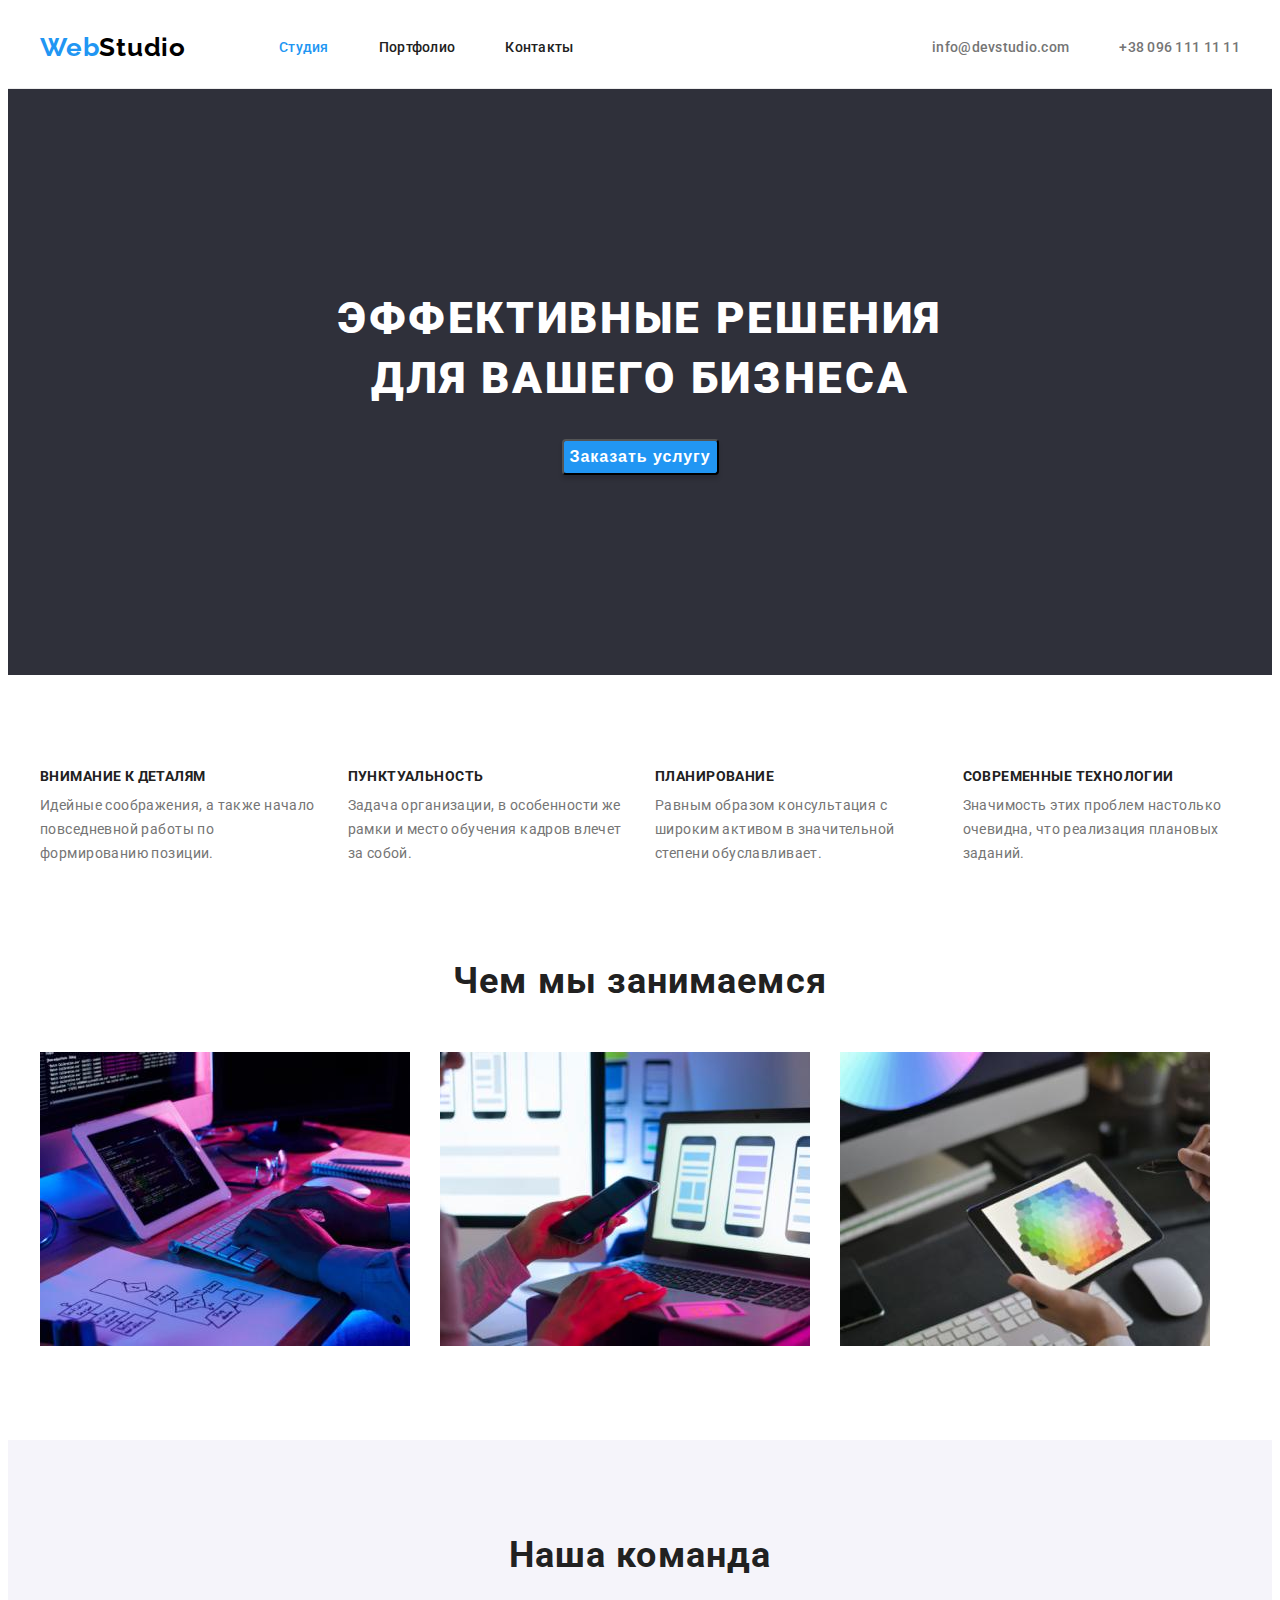
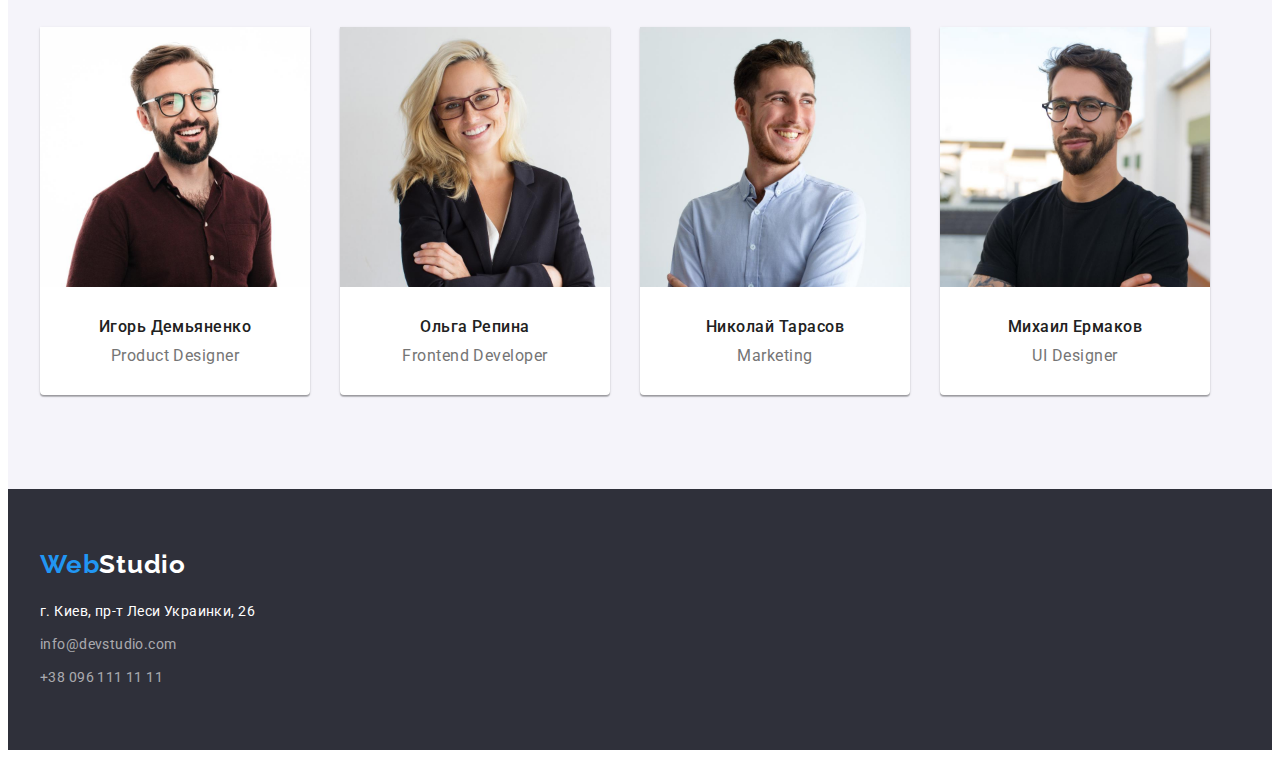
==== index.html @ 293fd4a6 "copy previous hw" ====
<!DOCTYPE html>
<html lang="ru">
  <head>
    <meta charset="UTF-8" />
    <meta http-equiv="X-UA-Compatible" content="IE=edge" />
    <meta name="viewport" content="width=device-width, initial-scale=1.0" />
    <title>Web Studio</title>
    <link rel="preconnect" href="https://fonts.googleapis.com" />
    <link rel="preconnect" href="https://fonts.gstatic.com" crossorigin />
    <link rel="preconnect" href="https://fonts.googleapis.com" />
    <link rel="preconnect" href="https://fonts.gstatic.com" crossorigin />
    <link
      href="https://fonts.googleapis.com/css2?family=Raleway:wght@700&family=Roboto:wght@400;500;700;900&display=swap"
      rel="stylesheet"
    />
    <link
      rel="stylesheet"
      href="https://cdnjs.cloudflare.com/ajax/libs/modern-normalize/1.1.0/modern-normalize.min.css"
      integrity="sha512-wpPYUAdjBVSE4KJnH1VR1HeZfpl1ub8YT/NKx4PuQ5NmX2tKuGu6U/JRp5y+Y8XG2tV+wKQpNHVUX03MfMFn9Q=="
      crossorigin="anonymous"
      referrerpolicy="no-referrer"
    />

    <link rel="stylesheet" href="./css/styles.css" />
  </head>
  <body>
    <!-- header -->
    <header>
      <div class="container header">
        <nav class="main-nav">
          <a class="logo" href="./index.html"><span class="logo-accent">Web</span>Studio</a>
          <ul class="site-nav list">
            <li><a class="link is-active-page" href="./index.html">Студия</a></li>
            <li><a class="link" href="./portfolio.html">Портфолио</a></li>
            <li><a class="link" href="">Контакты</a></li>
          </ul>
        </nav>
        <ul class="contacts list">
          <li><a class="link" href="mailto:info@devstudio.com">info@devstudio.com</a></li>
          <li><a class="link" href="tel:+380961111111">+38 096 111 11 11</a></li>
        </ul>
      </div>
    </header>

    <main>
      <!-- order service section -->
      <section class="sectin-order">
        <div class="container">
          <h1>Эффективные решения для вашего бизнеса</h1>
          <button type="button">Заказать услугу</button>
        </div>
      </section>

      <!-- our benefits section -->
      <section class="benefits-section section">
        <div class="container">
          <h2 class="visually-hidden">Наши преимущества</h2>
          <ul class="benefits-list list">
            <li>
              <h3>Внимание к деталям</h3>
              <p>
                Идейные соображения, а также начало повседневной работы по формированию позиции.
              </p>
            </li>
            <li>
              <h3>Пунктуальность</h3>
              <p>
                Задача организации, в особенности же рамки и место обучения кадров влечет за собой.
              </p>
            </li>
            <li>
              <h3>Планирование</h3>
              <p>
                Равным образом консультация с широким активом в значительной степени обуславливает.
              </p>
            </li>
            <li>
              <h3>Современные технологии</h3>
              <p>Значимость этих проблем настолько очевидна, что реализация плановых заданий.</p>
            </li>
          </ul>
        </div>
      </section>

      <!-- our work section -->
      <section class="work-section section">
        <div class="container">
          <h2 class="section-heading">Чем мы занимаемся</h2>
          <ul class="work-list list">
            <li><img width="370" height="294" src="./images/work1.jpg" alt="we are working" /></li>
            <li><img width="370" height="294" src="./images/work2.jpg" alt="we are working" /></li>
            <li><img width="370" height="294" src="./images/work3.jpg" alt="we are working" /></li>
          </ul>
        </div>
      </section>

      <!--our team section  -->
      <section class="team-section section">
        <div class="container">
          <h2 class="section-heading">Наша команда</h2>
          <ul class="team-list list">
            <li class="card">
              <img
                width="270"
                height="260"
                src="./images/team-member1.jpg"
                alt="фото Игорь Демьяненко"
              />
              <div class="card-description">
                <h3>Игорь Демьяненко</h3>
                <p>Product Designer</p>
              </div>
            </li>
            <li class="card">
              <img
                width="270"
                height="260"
                src="./images/team-member2.jpg"
                alt="фото Ольга Репина"
              />
              <div class="card-description">
                <h3>Ольга Репина</h3>
                <p>Frontend Developer</p>
              </div>
            </li>
            <li class="card">
              <img
                width="270"
                height="260"
                src="./images/team-member3.jpg"
                alt="фото Николай Тарасов"
              />
              <div class="card-description">
                <h3>Николай Тарасов</h3>
                <p>Marketing</p>
              </div>
            </li>
            <li class="card">
              <img
                width="270"
                height="260"
                src="./images/team-member4.jpg"
                alt="фото Михаил Ермаков"
              />
              <div class="card-description">
                <h3>Михаил Ермаков</h3>
                <p>UI Designer</p>
              </div>
            </li>
          </ul>
        </div>
      </section>
    </main>

    <!-- footer -->
    <footer class="footer">
      <div class="container">
        <a class="logo" href="./index.html"><span class="logo-accent">Web</span>Studio</a>
        <address class="address">
          <p>г. Киев, пр-т Леси Украинки, 26</p>
          <a class="link" href="mailto:info@devstudio.com">info@devstudio.com</a>
          <a class="link" href="tel:+380961111111">+38 096 111 11 11</a>
        </address>
      </div>
    </footer>
  </body>
</html>
---- css/styles.css ----
:root {
  --text-main: #757575;
  --text-accent: #2196f3;
  --text-heading: #212121;
  --text-white: #ffffff;

  --bg-main: #ffffff;
  --bg-section: #2f303a;
  --bg-accent: #f5f4fa;

  --card-set-gap: 30px;
}

h1,
h2,
h3,
h4,
h5,
h6,
p,
ul {
  margin: 0;
  padding: 0;
}

img {
  display: block;
  max-width: 100%;
  height: auto;
}

body {
  background-color: var(--bg-main);
  color: var(--text-main);
  font-family: Roboto;
}

.container {
  width: 1200px;
  padding-left: 15px;
  padding-right: 15px;
  margin-left: auto;
  margin-right: auto;
}

.list {
  list-style: none;
}

.link {
  text-decoration: none;
  color: inherit;
}

/* header */
header {
  border-bottom: 1px solid #ececec;
}

.header {
  display: flex;
  align-items: center;
  justify-content: space-between;
}

.main-nav {
  display: flex;
  align-items: center;
}

.logo {
  font-family: 'Raleway', sans-serif;
  font-weight: 700;
  font-size: 26px;
  line-height: 1.2;
  letter-spacing: 0.03em;
  color: #000000;
  text-decoration: none;
}

.main-nav .logo {
  margin-right: 93px;
}

.logo-accent {
  color: var(--text-accent);
}

.contacts,
.site-nav {
  display: flex;
  justify-content: center;

  font-weight: 500;
  font-size: 14px;
  line-height: 1.14;
  letter-spacing: 0.02em;
}

.site-nav a {
  padding-top: 32px;
  padding-bottom: 32px;
  display: block;
}

.contacts > li:not(:last-child) {
  margin-right: 50px;
}

.site-nav {
  color: var(--text-heading);
  margin: 0;
  padding: 0;
}

.site-nav > li:not(:last-child) {
  margin-right: 50px;
}

.link:hover,
.link:focus {
  color: var(--text-accent);
}

.site-nav .is-active-page {
  color: var(--text-accent);
}
/* main */

.section {
  padding-top: 94px;
  padding-bottom: 94px;
}

/* sectin-order */

.sectin-order {
  background: var(--bg-section);
  text-align: center;
  padding-top: 200px;
  padding-bottom: 200px;
}

.sectin-order h1 {
  margin-bottom: 30px;
  max-width: 700px;
  display: block;
  text-align: center;
  margin-left: auto;
  margin-right: auto;
  font-weight: 900;
  font-size: 44px;
  line-height: 1.36;
  letter-spacing: 0.06em;
  color: var(--text-white);
  text-transform: uppercase;
}

.sectin-order button {
  font-weight: 700;
  font-size: 16px;
  line-height: 1.87;
  letter-spacing: 0.06em;
  color: var(--text-white);
  background: var(--text-accent);
  box-shadow: 0px 4px 4px rgba(0, 0, 0, 0.15);
  border-radius: 4px;
  cursor: pointer;
}

.sectin-order button:hover,
.sectin-order button:focus {
  background: #188ce8;
}

/* benefits-section */
.benefits-section.section {
  padding-bottom: 0;
}

.benefits-section h3 {
  font-weight: 700;
  font-size: 14px;
  line-height: 1.14;
  letter-spacing: 0.03em;
  text-transform: uppercase;
  color: var(--text-heading);
  margin-bottom: 10px;
}

.benefits-section p {
  font-size: 14px;
  line-height: 1.71;
  letter-spacing: 0.03em;
}

.benefits-list {
  display: flex;
  justify-content: space-between;
}

.benefits-list > li {
  width: calc((100% - var(--card-set-gap) * 3) / 4);
}

.benefits-list > li:not(:last-child) {
  margin-right: var(--card-set-gap);
}

/* work-section */
.section-heading {
  margin-bottom: 50px;

  font-weight: 700;
  font-size: 36px;
  line-height: 1.17;
  text-align: center;
  letter-spacing: 0.03em;
  color: var(--text-heading);
}

.work-list {
  display: flex;
}

.work-list > li:not(:last-child) {
  margin-right: var(--card-set-gap);
}

/* team-section */
.team-section {
  background: var(--bg-accent);
}

.card {
  width: 270px;
  background: var(--bg-main);
  text-align: center;
  font-size: 16px;
  line-height: 1.19;
  text-align: center;
  letter-spacing: 0.03em;

  box-shadow: 0px 1px 3px rgba(0, 0, 0, 0.12), 0px 1px 1px rgba(0, 0, 0, 0.14),
    0px 2px 1px rgba(0, 0, 0, 0.2);
  border-radius: 0px 0px 4px 4px;
}

.team-section .card-description {
  padding: var(--card-set-gap);
}

.team-section h3 {
  color: var(--text-heading);
  font-weight: 500;
  font-size: inherit;

  margin: 0 0 10px 0;
}

.team-list {
  display: flex;
}

.team-list > .card:not(:last-child) {
  margin-right: var(--card-set-gap);
}

/* footer */
.footer {
  padding-top: 60px;
  padding-bottom: 60px;
  background: var(--bg-section);
}

.footer .logo {
  color: var(--text-white);
  display: inline-block;
  margin-bottom: 20px;
}

.address {
  font-size: 14px;
  line-height: 1.71;
  letter-spacing: 0.03em;
  font-style: normal;
  color: rgba(255, 255, 255, 0.6);
}

.address > a {
  display: block;
  margin-top: 9px;
}

.address p {
  color: var(--text-white);
}

/*  portfolio*/
.portfolio {
  font-family: Roboto;
  background: var(--bg-main);
}

.portfolio-selection {
  display: flex;
  justify-content: center;
  margin-bottom: 50px;
}

.portfolio-selection > li:not(:last-child) {
  margin-right: 9px;
}

.portfolio-selection .btn {
  padding: 6px 22px;
  font-weight: 500;
  font-size: 16px;
  line-height: 1.62;
  text-align: center;
  letter-spacing: 0.03em;
  color: var(--text-heading);
  background: var(--bg-accent);
  border-radius: 4px;
  border: none;
}

.portfolio-selection .btn:hover,
.portfolio-selection .btn:focus {
  color: var(--text-white);
  background: var(--text-accent);

  box-shadow: 0px 3px 1px rgba(0, 0, 0, 0.1), 0px 1px 2px rgba(0, 0, 0, 0.08),
    0px 2px 2px rgba(0, 0, 0, 0.12);
  cursor: pointer;
}

/* portfolio card set */
.portfolio-projects {
  display: flex;
  flex-wrap: wrap;
  margin-top: calc(-1 * var(--card-set-gap));
  margin-left: calc(-1 * var(--card-set-gap));
}

.portfolio-projects > .item {
  flex-basis: calc((100%- 2 * var(--card-set-gap)) / 3);
  margin-left: var(--card-set-gap);
  margin-top: var(--card-set-gap);
}

.portfolio-projects .card-description {
  padding: 20px 24px;
  border: 1px solid #eeeeee;
  border-top: none;
}

.portfolio-projects a {
  text-decoration: none;
  color: inherit;
}

.portfolio-projects h2 {
  margin: 0 0 4px 0;

  font-weight: 700;
  font-size: 18px;
  line-height: 2;
  letter-spacing: 0.06em;
  color: var(--text-heading);
}

.portfolio-projects p {
  font-size: 16px;
  line-height: 1.87;
  letter-spacing: 0.03em;
  color: var(--text-main);
  margin: 0;
}

/* Visually hidden */
.visually-hidden {
  position: absolute;
  width: 1px;
  height: 1px;
  margin: -1px;
  border: 0;
  padding: 0;
  white-space: nowrap;
  clip-path: inset(100%);
  clip: rect(0 0 0 0);
  overflow: hidden;
}
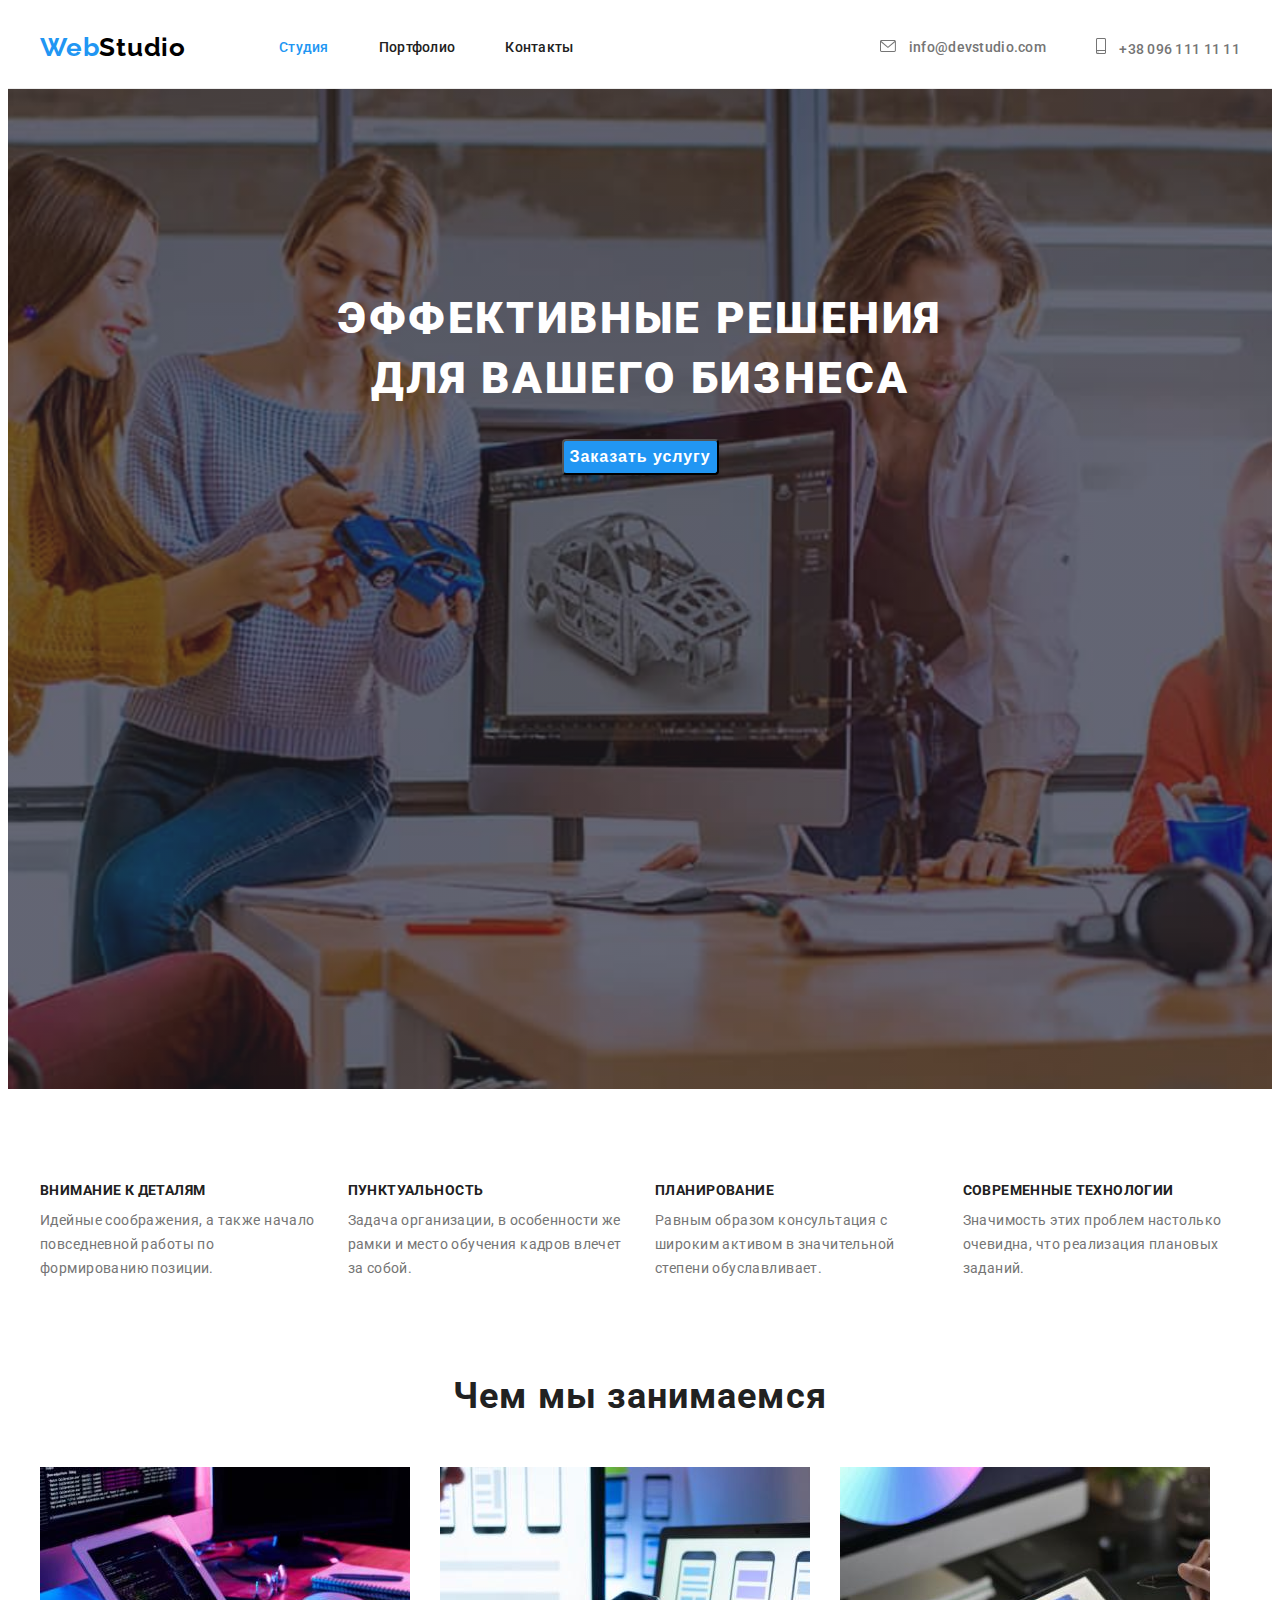
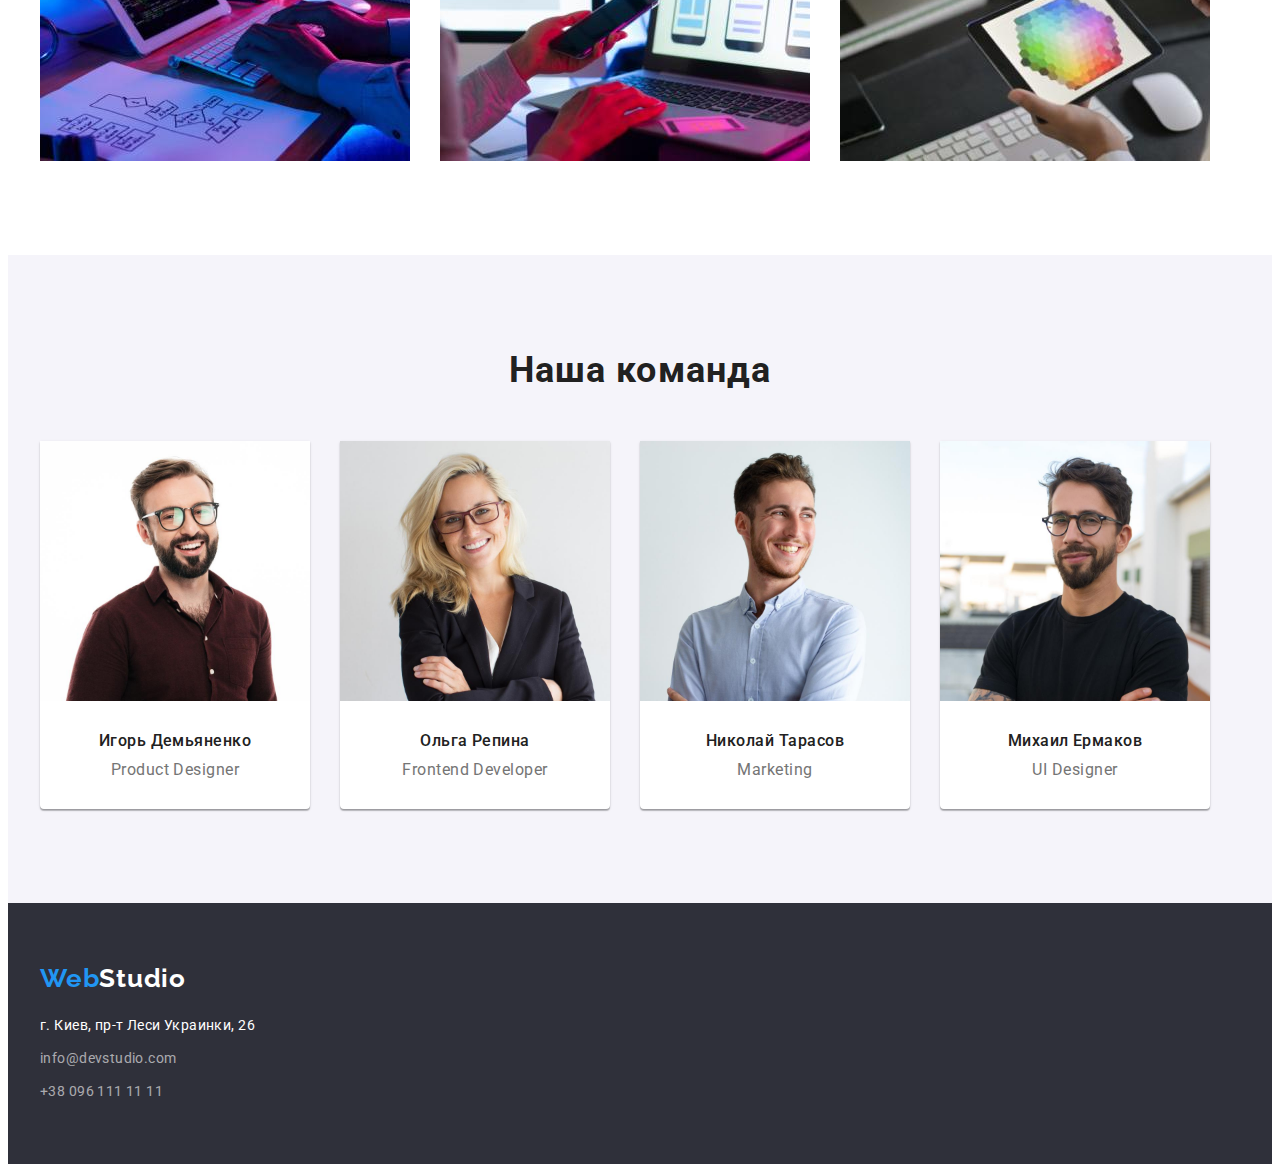
==== commit 271243ed: "update sprite, contacts icons" ====
--- a/index.html
+++ b/index.html
@@ -36,8 +36,22 @@
           </ul>
         </nav>
         <ul class="contacts list">
-          <li><a class="link" href="mailto:info@devstudio.com">info@devstudio.com</a></li>
-          <li><a class="link" href="tel:+380961111111">+38 096 111 11 11</a></li>
+          <li>
+            <a class="link" href="mailto:info@devstudio.com">
+              <svg class="icon" width="16" height="12">
+                <use href="./images/sprite.svg#pics-envelope"></use>
+              </svg>
+              info@devstudio.com</a
+            >
+          </li>
+          <li>
+            <a class="link" href="tel:+380961111111">
+              <svg class="icon" width="10" height="16">
+                <use href="./images/sprite.svg#pics-smartphone"></use>
+              </svg>
+              +38 096 111 11 11</a
+            >
+          </li>
         </ul>
       </div>
     </header>
--- a/css/styles.css
+++ b/css/styles.css
@@ -90,6 +90,7 @@
 .site-nav {
   display: flex;
   justify-content: center;
+  align-items: center;
 
   font-weight: 500;
   font-size: 14px;
@@ -107,6 +108,11 @@
   margin-right: 50px;
 }
 
+.contacts .icon {
+  fill: currentColor;
+  margin-right: 10px;
+}
+
 .site-nav {
   color: var(--text-heading);
   margin: 0;
@@ -135,7 +141,17 @@
 /* sectin-order */
 
 .sectin-order {
-  background: var(--bg-section);
+  max-width: 1600px;
+  height: 600px;
+  margin-left: auto;
+  margin-right: auto;
+
+  background-image: linear-gradient(to right, rgba(47, 48, 58, 0.4), rgba(47, 48, 58, 0.4)),
+    url(../images/banner.jpg);
+  background-repeat: no-repeat;
+  background-position: center;
+  background-size: cover;
+
   text-align: center;
   padding-top: 200px;
   padding-bottom: 200px;
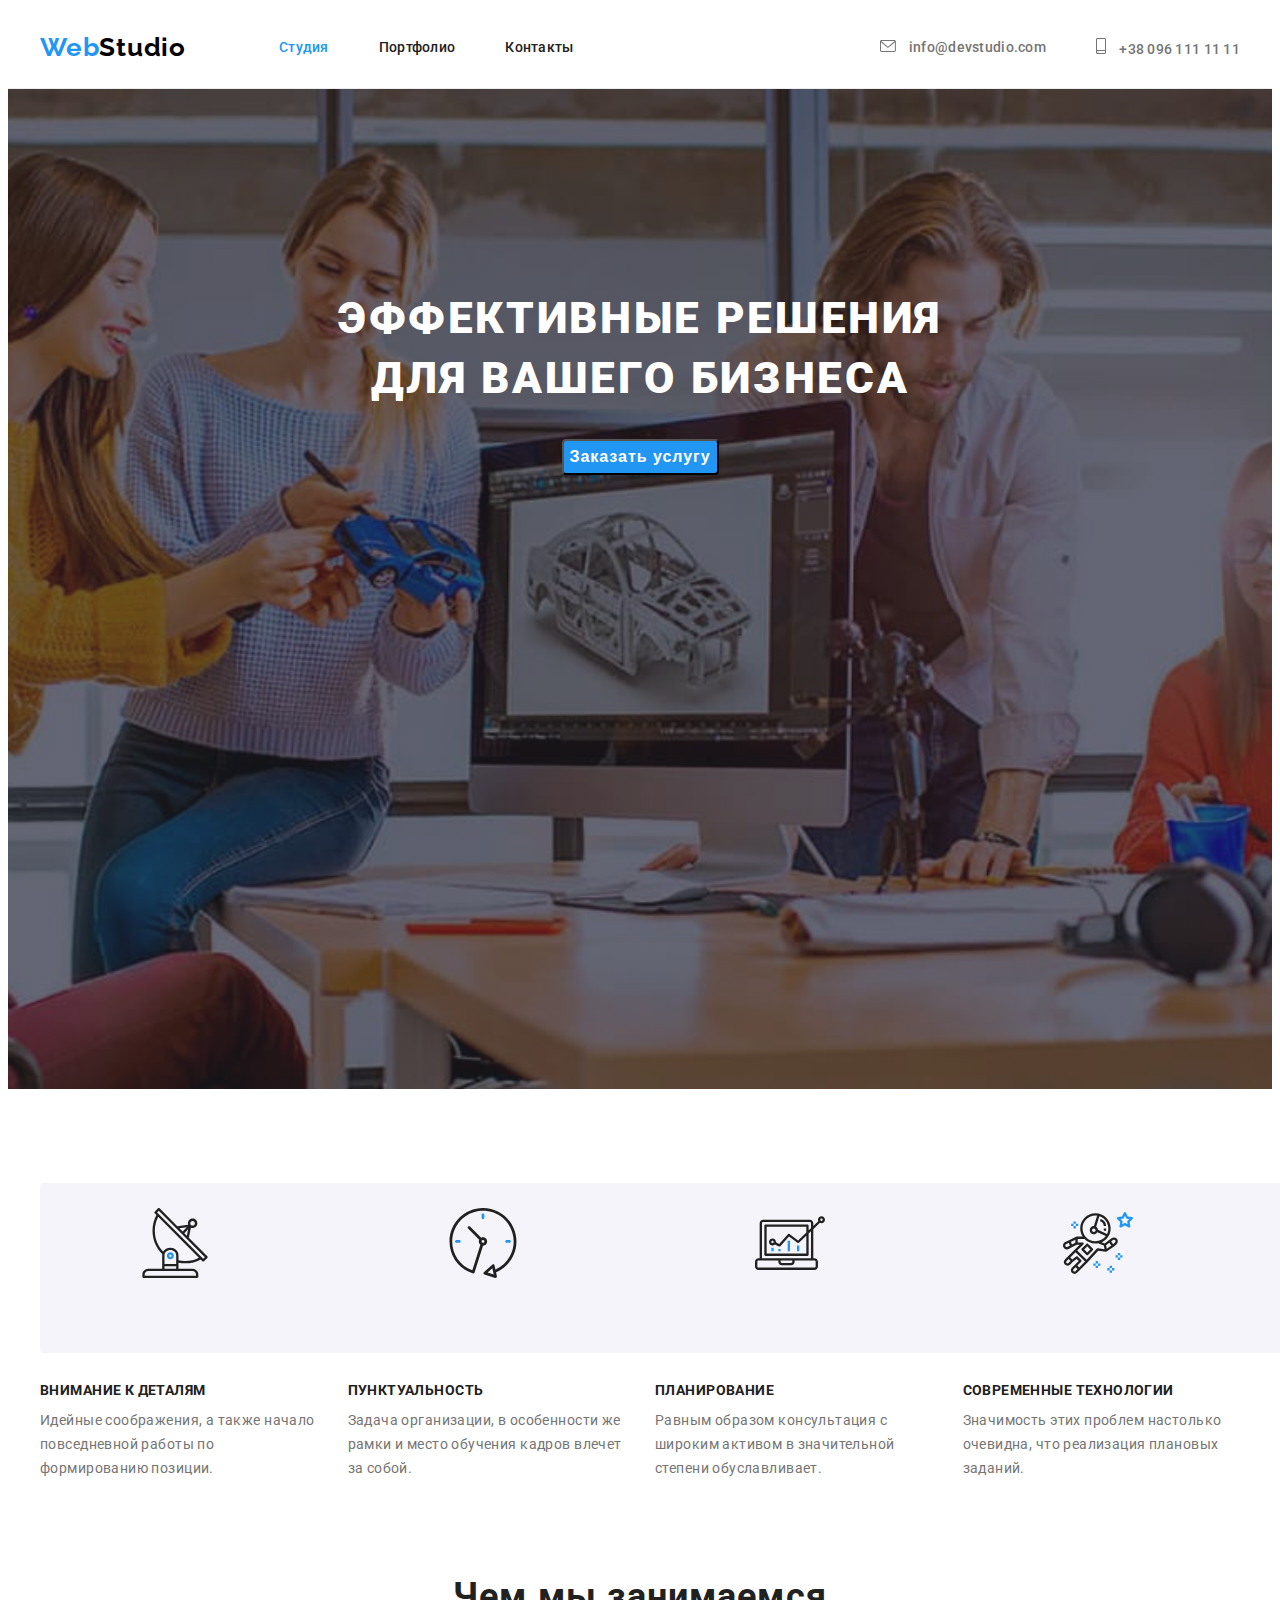
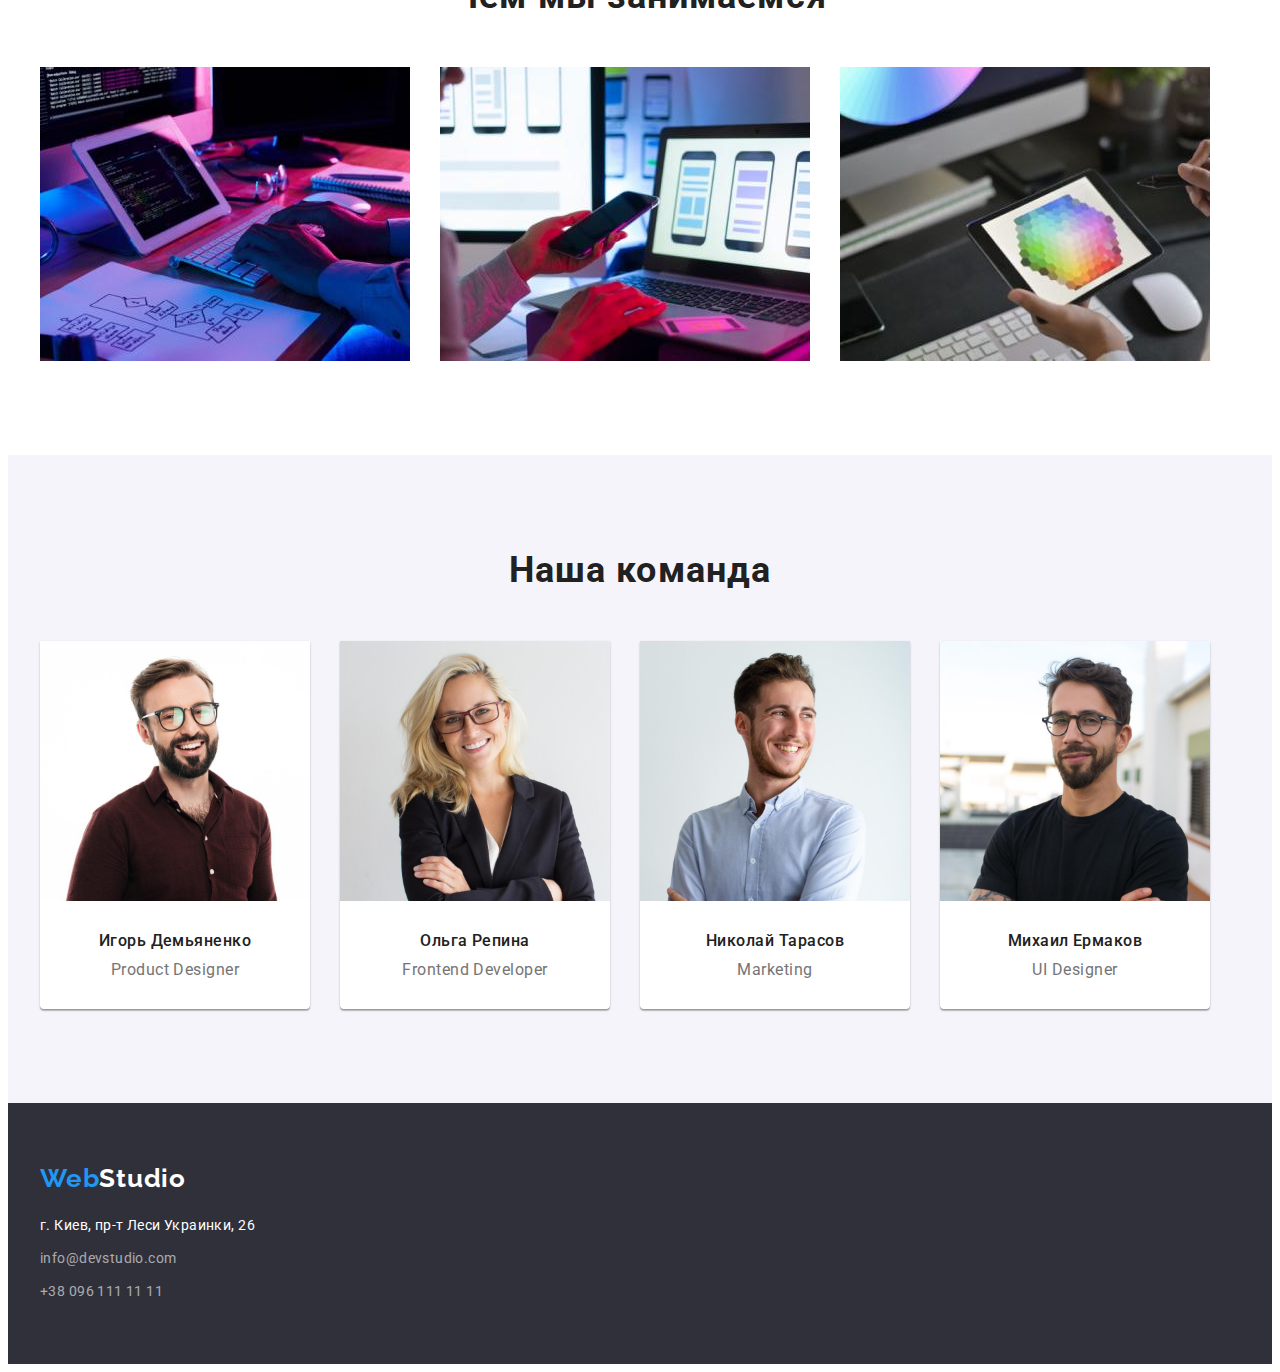
==== commit 7cd7aa2a: "benefits section icons added" ====
--- a/index.html
+++ b/index.html
@@ -71,24 +71,44 @@
           <h2 class="visually-hidden">Наши преимущества</h2>
           <ul class="benefits-list list">
             <li>
+              <div class="thumb">
+                <svg width="70" height="70">
+                  <use href="./images/sprite.svg#icon-antenna"></use>
+                </svg>
+              </div>
               <h3>Внимание к деталям</h3>
               <p>
                 Идейные соображения, а также начало повседневной работы по формированию позиции.
               </p>
             </li>
             <li>
+              <div class="thumb">
+                <svg width="70" height="70">
+                  <use href="./images/sprite.svg#icon-clock"></use>
+                </svg>
+              </div>
               <h3>Пунктуальность</h3>
               <p>
                 Задача организации, в особенности же рамки и место обучения кадров влечет за собой.
               </p>
             </li>
             <li>
+              <div class="thumb">
+                <svg width="70" height="70">
+                  <use href="./images/sprite.svg#icon-diagram"></use>
+                </svg>
+              </div>
               <h3>Планирование</h3>
               <p>
                 Равным образом консультация с широким активом в значительной степени обуславливает.
               </p>
             </li>
             <li>
+              <div class="thumb">
+                <svg width="70" height="70">
+                  <use href="./images/sprite.svg#icon-astronaut"></use>
+                </svg>
+              </div>
               <h3>Современные технологии</h3>
               <p>Значимость этих проблем настолько очевидна, что реализация плановых заданий.</p>
             </li>
--- a/css/styles.css
+++ b/css/styles.css
@@ -187,6 +187,15 @@
 .sectin-order button:hover,
 .sectin-order button:focus {
   background: #188ce8;
+}
+
+.benefits-list .thumb {
+  background: var(--bg-accent);
+  border-radius: 4px;
+  width: 270px;
+  height: 120px;
+  padding: 25px 100px;
+  margin-bottom: 30px;
 }
 
 /* benefits-section */
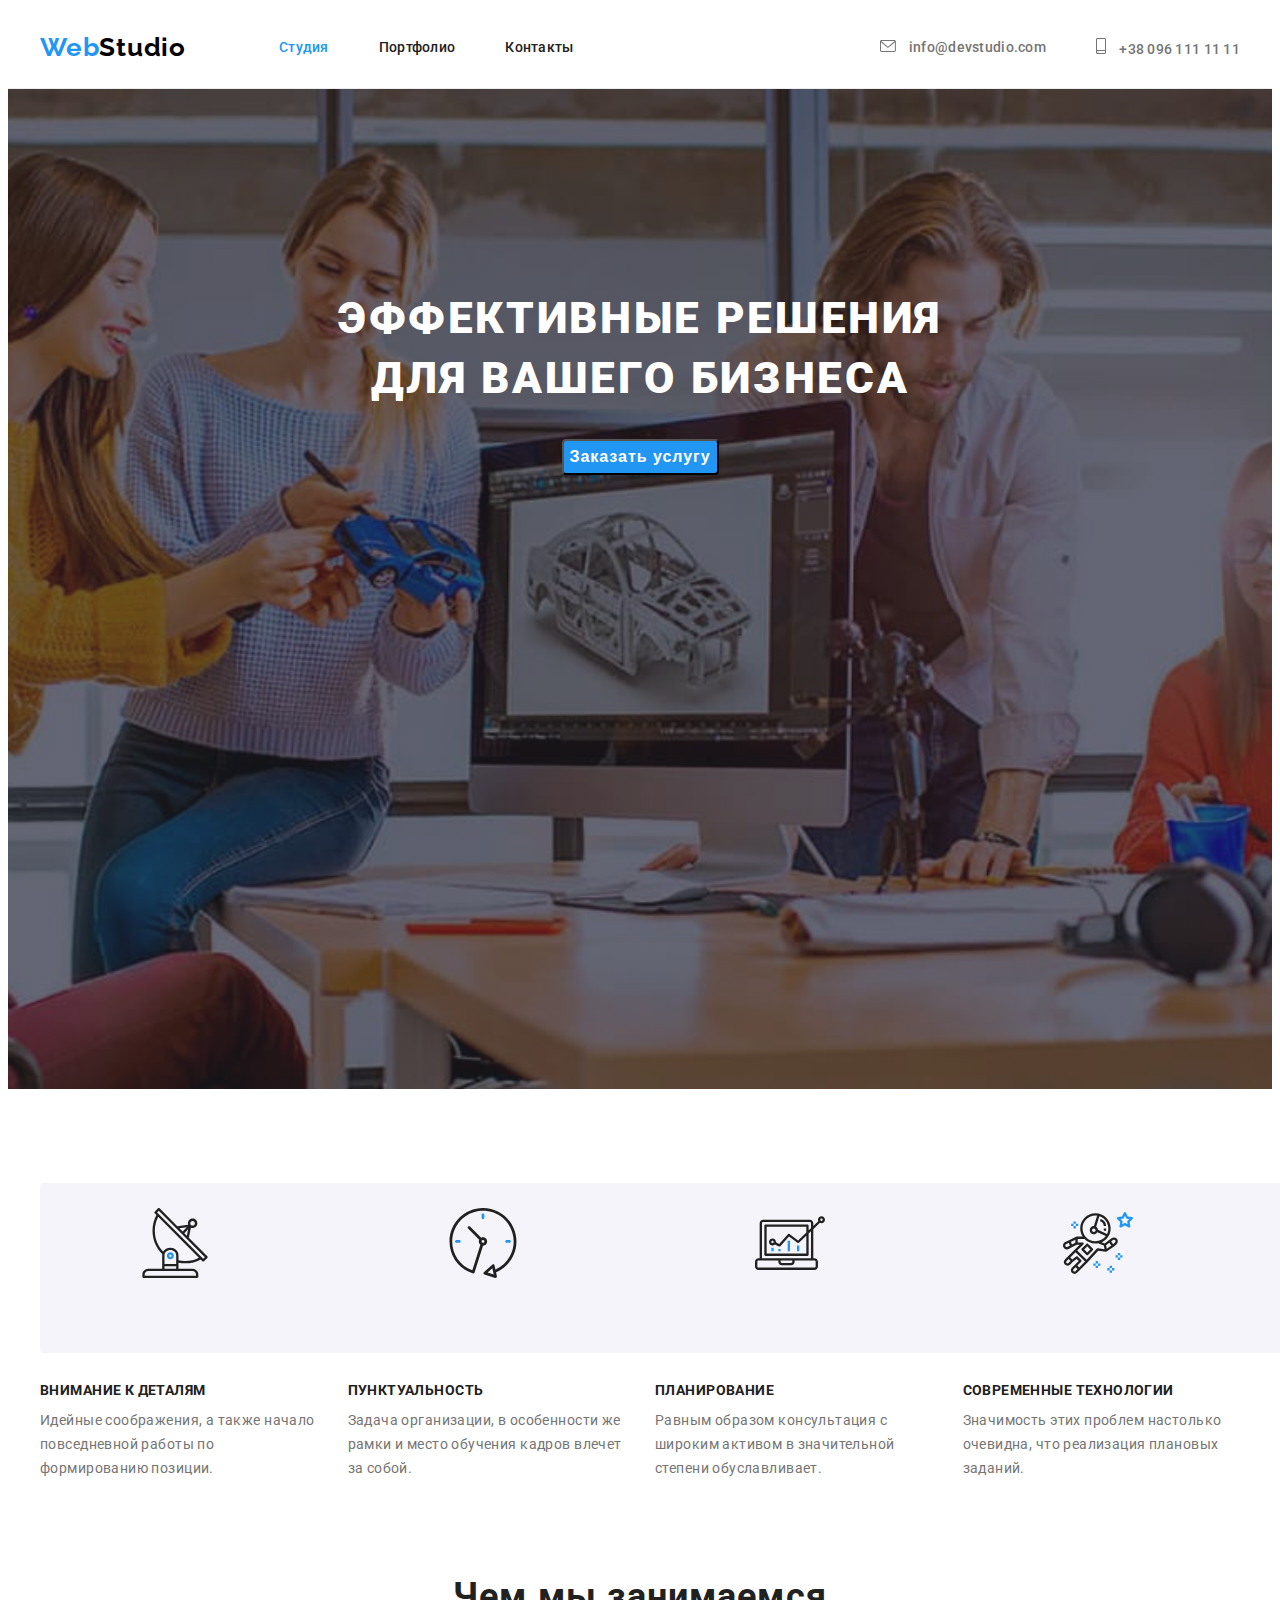
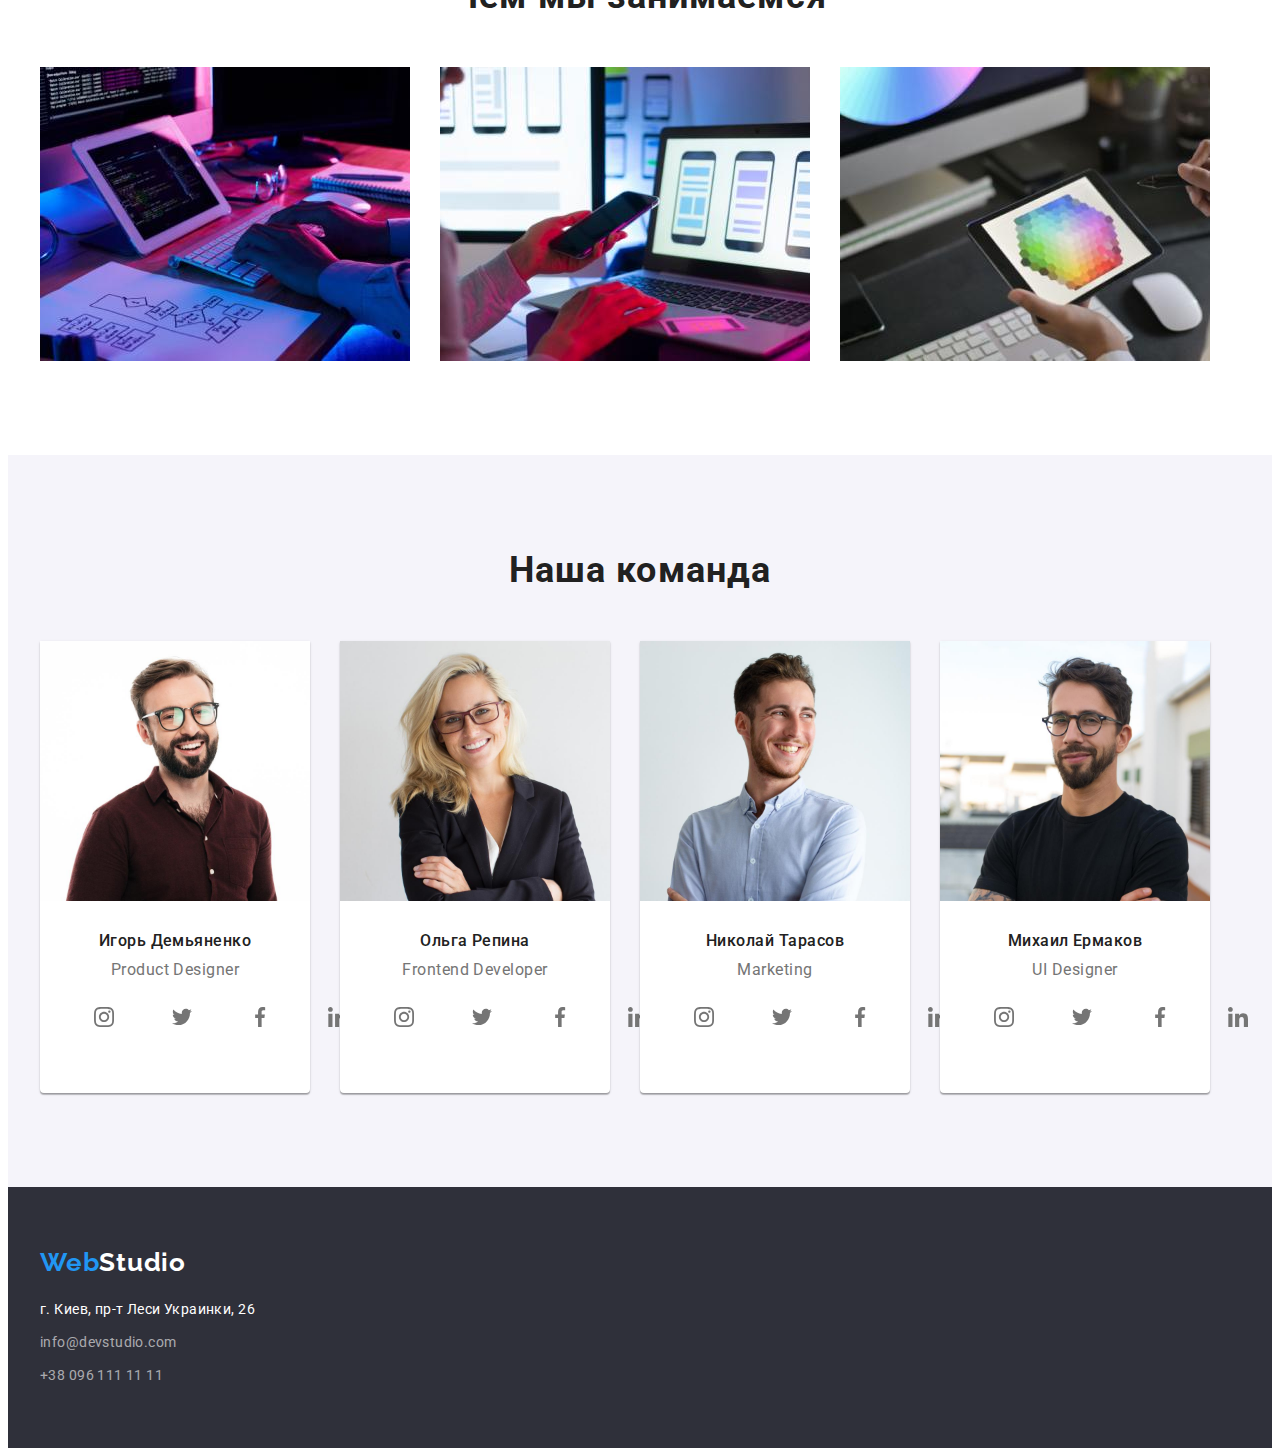
==== commit 540358b0: "team section > social icons added" ====
--- a/index.html
+++ b/index.html
@@ -143,6 +143,40 @@
               <div class="card-description">
                 <h3>Игорь Демьяненко</h3>
                 <p>Product Designer</p>
+
+                <ul class="social-icons list">
+                  <li>
+                    <a href="" aria-label="instagram">
+                      <svg class="icon" width="20" height="20">
+                        <use href="./images/sprite.svg#socials-instagram"></use>
+                      </svg>
+                    </a>
+                  </li>
+
+                  <li>
+                    <a href="" aria-label="twitter">
+                      <svg class="icon" width="20" height="20">
+                        <use href="./images/sprite.svg#socials-twitter"></use>
+                      </svg>
+                    </a>
+                  </li>
+
+                  <li>
+                    <a href="" aria-label="facebook">
+                      <svg class="icon" width="20" height="20">
+                        <use href="./images/sprite.svg#socials-facebook"></use>
+                      </svg>
+                    </a>
+                  </li>
+
+                  <li>
+                    <a href="" aria-label="linkedin">
+                      <svg class="icon" width="20" height="20">
+                        <use href="./images/sprite.svg#socials-linkedin"></use>
+                      </svg>
+                    </a>
+                  </li>
+                </ul>
               </div>
             </li>
             <li class="card">
@@ -155,6 +189,40 @@
               <div class="card-description">
                 <h3>Ольга Репина</h3>
                 <p>Frontend Developer</p>
+
+                <ul class="social-icons list">
+                  <li>
+                    <a href="" aria-label="instagram">
+                      <svg class="icon" width="20" height="20">
+                        <use href="./images/sprite.svg#socials-instagram"></use>
+                      </svg>
+                    </a>
+                  </li>
+
+                  <li>
+                    <a href="" aria-label="twitter">
+                      <svg class="icon" width="20" height="20">
+                        <use href="./images/sprite.svg#socials-twitter"></use>
+                      </svg>
+                    </a>
+                  </li>
+
+                  <li>
+                    <a href="" aria-label="facebook">
+                      <svg class="icon" width="20" height="20">
+                        <use href="./images/sprite.svg#socials-facebook"></use>
+                      </svg>
+                    </a>
+                  </li>
+
+                  <li>
+                    <a href="" aria-label="linkedin">
+                      <svg class="icon" width="20" height="20">
+                        <use href="./images/sprite.svg#socials-linkedin"></use>
+                      </svg>
+                    </a>
+                  </li>
+                </ul>
               </div>
             </li>
             <li class="card">
@@ -167,6 +235,40 @@
               <div class="card-description">
                 <h3>Николай Тарасов</h3>
                 <p>Marketing</p>
+
+                <ul class="social-icons list">
+                  <li>
+                    <a href="" aria-label="instagram">
+                      <svg class="icon" width="20" height="20">
+                        <use href="./images/sprite.svg#socials-instagram"></use>
+                      </svg>
+                    </a>
+                  </li>
+
+                  <li>
+                    <a href="" aria-label="twitter">
+                      <svg class="icon" width="20" height="20">
+                        <use href="./images/sprite.svg#socials-twitter"></use>
+                      </svg>
+                    </a>
+                  </li>
+
+                  <li>
+                    <a href="" aria-label="facebook">
+                      <svg class="icon" width="20" height="20">
+                        <use href="./images/sprite.svg#socials-facebook"></use>
+                      </svg>
+                    </a>
+                  </li>
+
+                  <li>
+                    <a href="" aria-label="linkedin">
+                      <svg class="icon" width="20" height="20">
+                        <use href="./images/sprite.svg#socials-linkedin"></use>
+                      </svg>
+                    </a>
+                  </li>
+                </ul>
               </div>
             </li>
             <li class="card">
@@ -179,6 +281,40 @@
               <div class="card-description">
                 <h3>Михаил Ермаков</h3>
                 <p>UI Designer</p>
+
+                <ul class="social-icons list">
+                  <li>
+                    <a href="" aria-label="instagram">
+                      <svg class="icon" width="20" height="20">
+                        <use href="./images/sprite.svg#socials-instagram"></use>
+                      </svg>
+                    </a>
+                  </li>
+
+                  <li>
+                    <a href="" aria-label="twitter">
+                      <svg class="icon" width="20" height="20">
+                        <use href="./images/sprite.svg#socials-twitter"></use>
+                      </svg>
+                    </a>
+                  </li>
+
+                  <li>
+                    <a href="" aria-label="facebook">
+                      <svg class="icon" width="20" height="20">
+                        <use href="./images/sprite.svg#socials-facebook"></use>
+                      </svg>
+                    </a>
+                  </li>
+
+                  <li>
+                    <a href="" aria-label="linkedin">
+                      <svg class="icon" width="20" height="20">
+                        <use href="./images/sprite.svg#socials-linkedin"></use>
+                      </svg>
+                    </a>
+                  </li>
+                </ul>
               </div>
             </li>
           </ul>
--- a/css/styles.css
+++ b/css/styles.css
@@ -283,12 +283,45 @@
   margin: 0 0 10px 0;
 }
 
+.team-section p {
+  margin-bottom: 16px;
+}
+
 .team-list {
   display: flex;
 }
 
 .team-list > .card:not(:last-child) {
   margin-right: var(--card-set-gap);
+}
+
+.social-icons {
+  display: flex;
+  justify-content: space-between;
+}
+
+.social-icons li:not(:last-child) {
+  margin-right: 10px;
+}
+
+.social-icons a {
+  display: block;
+  width: 44px;
+  height: 44px;
+  border-radius: 50%;
+
+  padding: 12px;
+  color: inherit;
+}
+
+.social-icons a:hover,
+.social-icons a:focus {
+  background-color: var(--text-accent);
+  color: var(--bg-accent);
+}
+
+.social-icons .icon {
+  fill: currentColor;
 }
 
 /* footer */
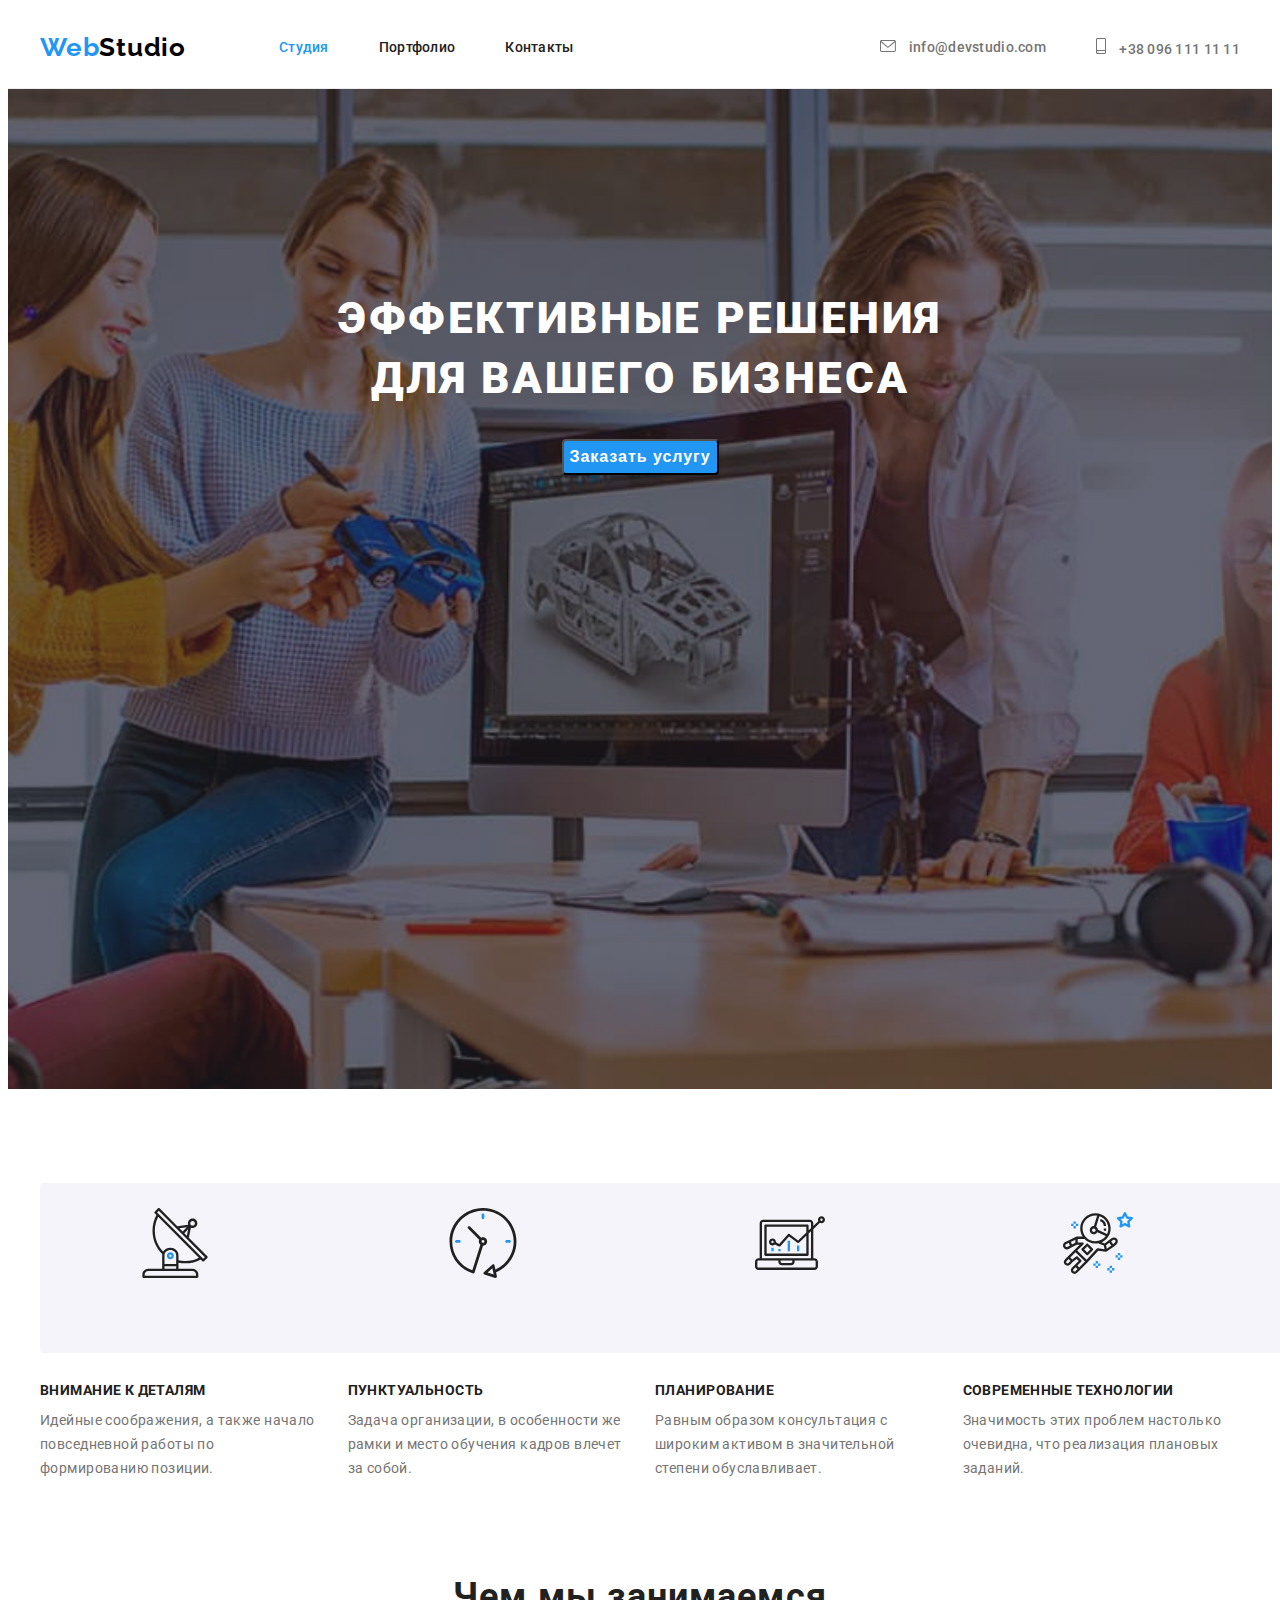
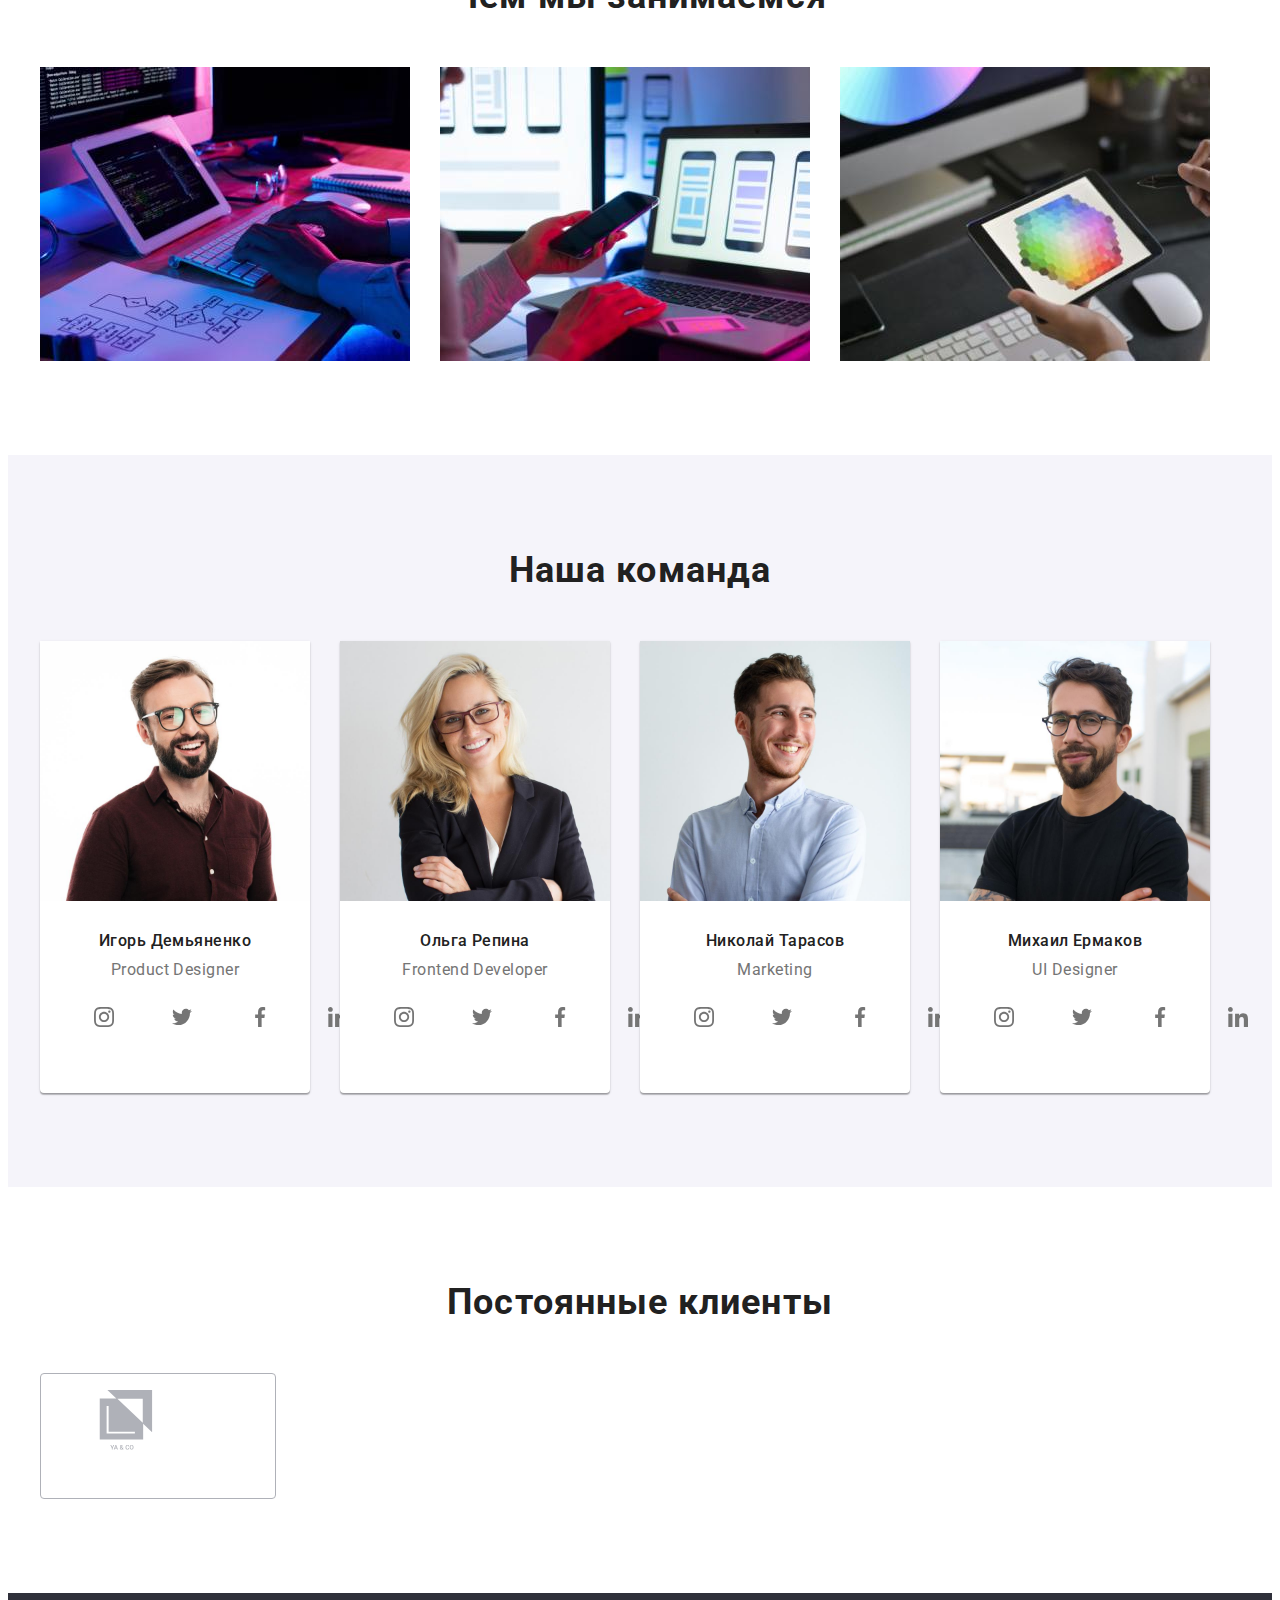
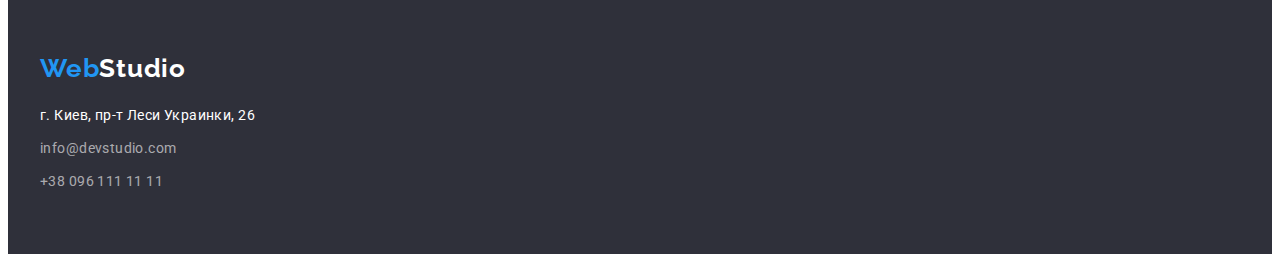
==== commit 6900990a: "section clients added" ====
--- a/index.html
+++ b/index.html
@@ -320,6 +320,22 @@
           </ul>
         </div>
       </section>
+
+      <!-- Clients Section -->
+      <section class="clients-section section">
+        <div class="container">
+          <h2 class="section-heading">Постоянные клиенты</h2>
+          <ul class="clients-list list">
+            <li class="client">
+              <a href="">
+                <svg class="icon" width="106" height="60">
+                  <use href="./images/sprite.svg#company-logo1"></use>
+                </svg>
+              </a>
+            </li>
+          </ul>
+        </div>
+      </section>
     </main>
 
     <!-- footer -->
--- a/css/styles.css
+++ b/css/styles.css
@@ -322,6 +322,18 @@
 
 .social-icons .icon {
   fill: currentColor;
+}
+
+/* Clients Section */
+
+.clients-section a {
+  display: block;
+  width: 170px;
+  height: 92px;
+  padding: 16px 32px;
+
+  border: 1px solid #afb1b8;
+  border-radius: 4px;
 }
 
 /* footer */
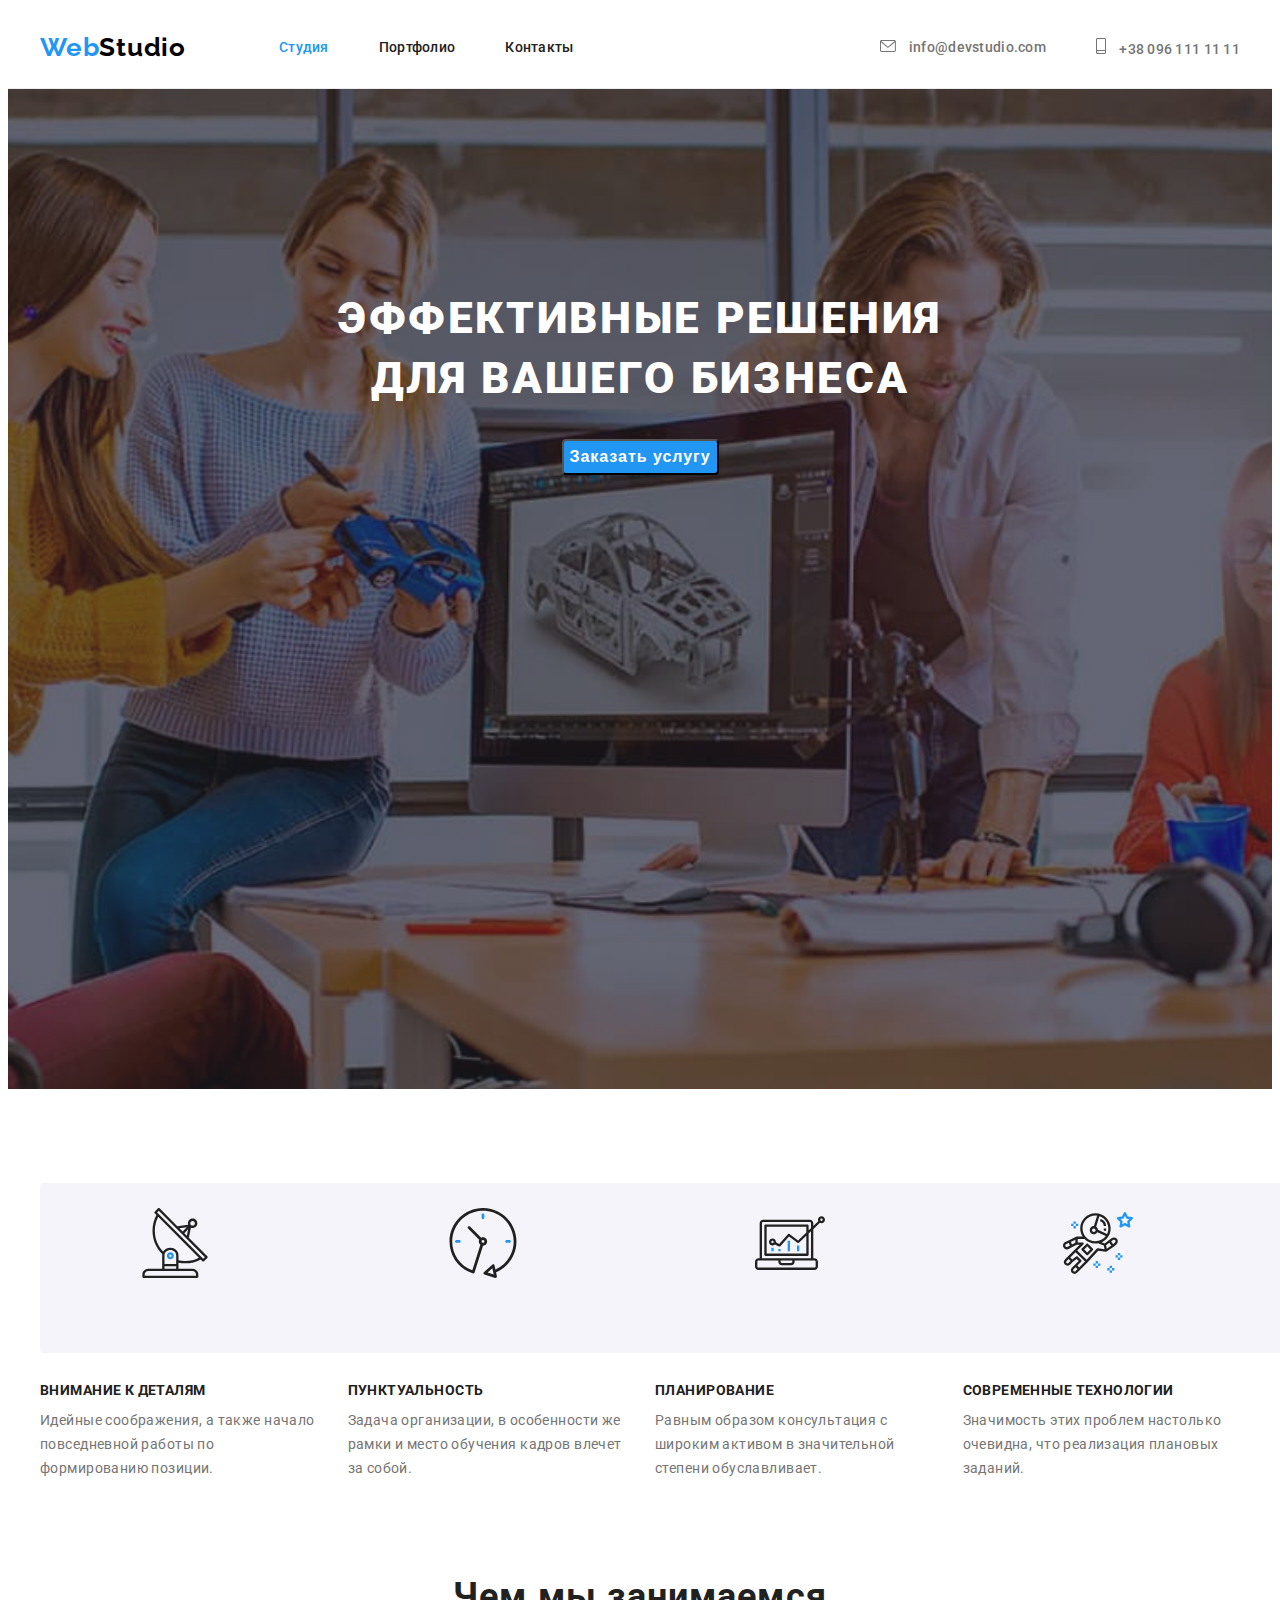
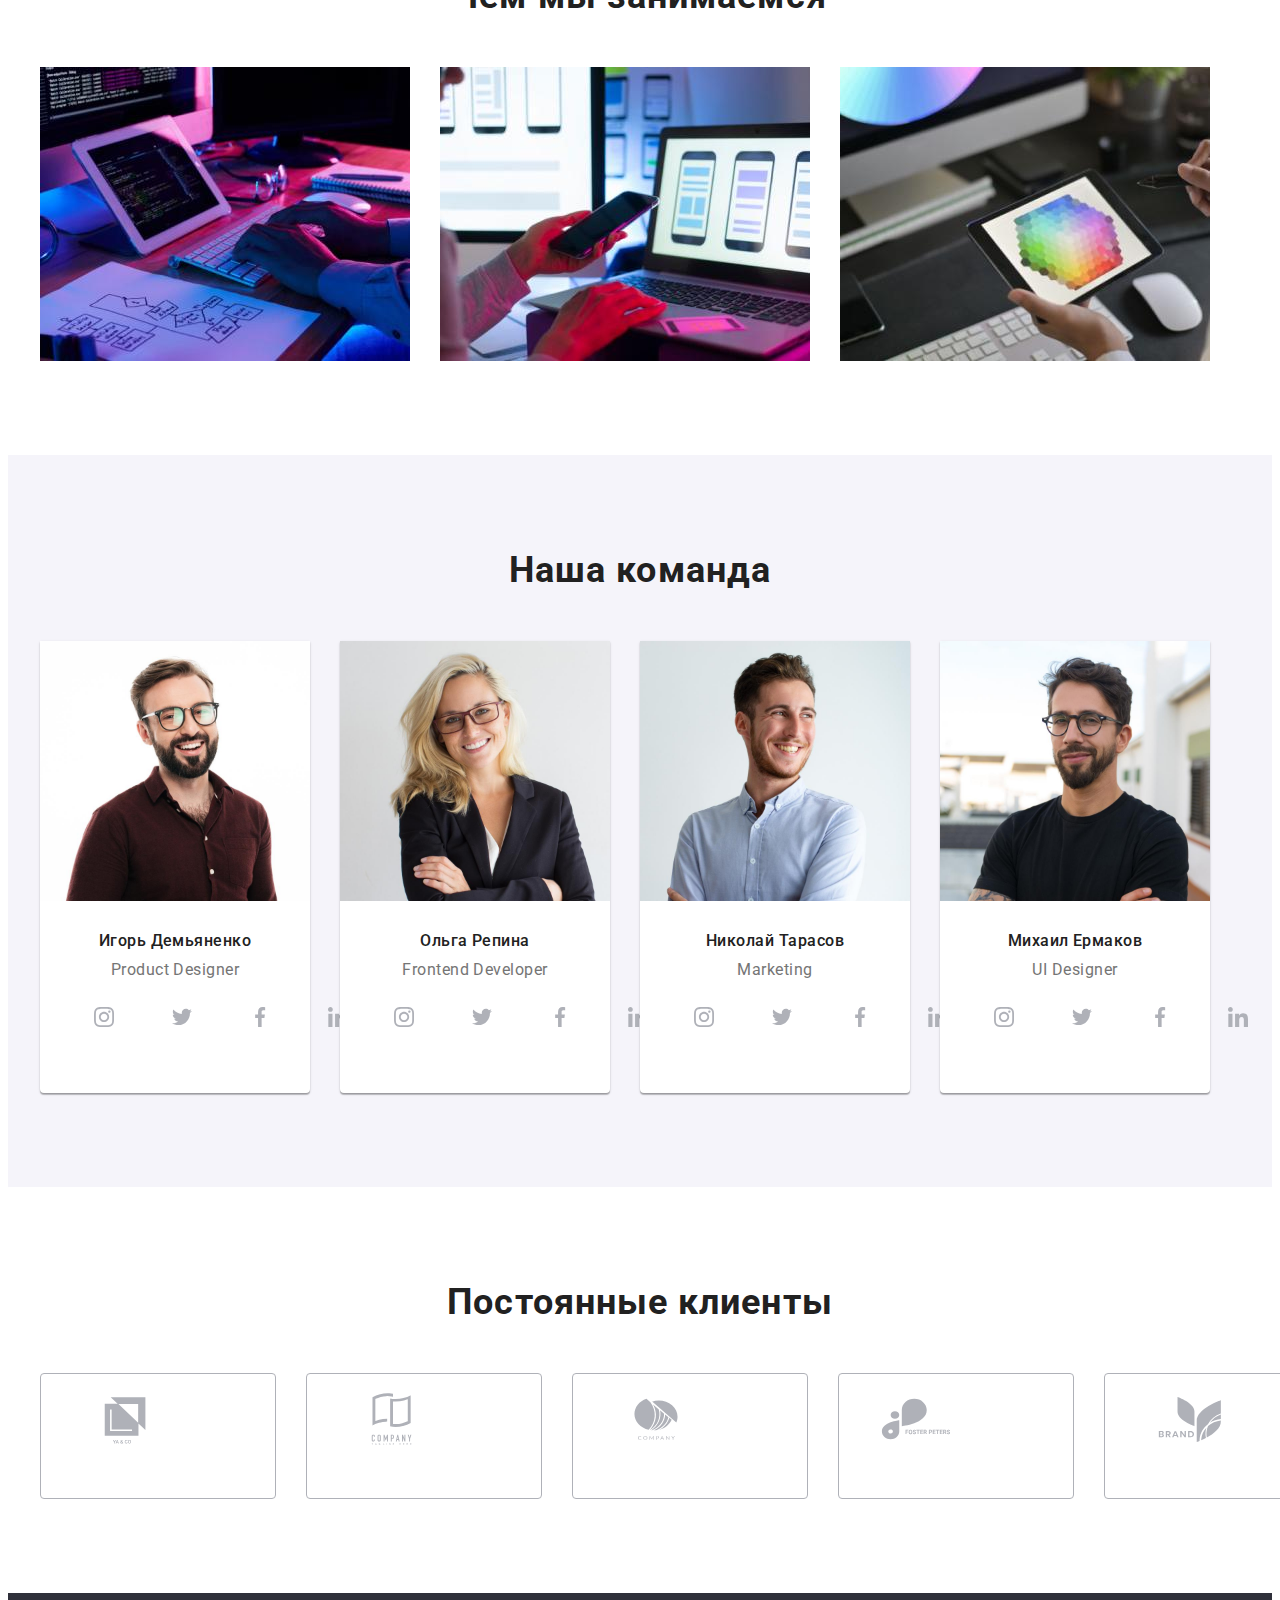
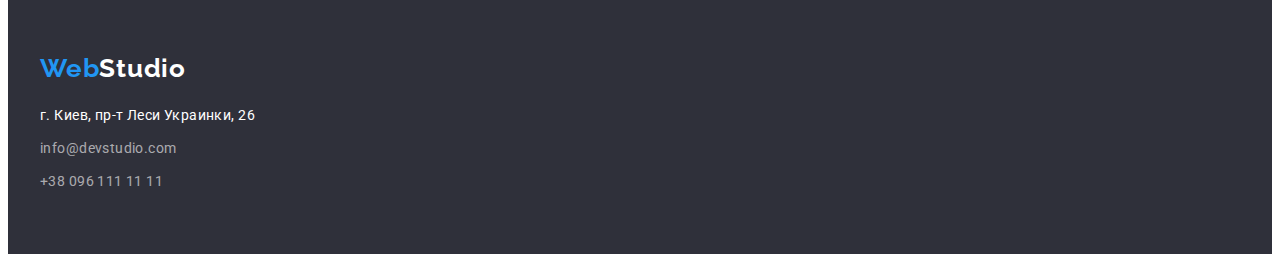
==== commit be14a524: "clients section" ====
--- a/index.html
+++ b/index.html
@@ -333,6 +333,46 @@
                 </svg>
               </a>
             </li>
+
+            <li class="client">
+              <a href="">
+                <svg class="icon" width="106" height="60">
+                  <use href="./images/sprite.svg#company-logo2"></use>
+                </svg>
+              </a>
+            </li>
+
+            <li class="client">
+              <a href="">
+                <svg class="icon" width="106" height="60">
+                  <use href="./images/sprite.svg#company-logo3"></use>
+                </svg>
+              </a>
+            </li>
+
+            <li class="client">
+              <a href="">
+                <svg class="icon" width="106" height="60">
+                  <use href="./images/sprite.svg#company-logo4"></use>
+                </svg>
+              </a>
+            </li>
+
+            <li class="client">
+              <a href="">
+                <svg class="icon" width="106" height="60">
+                  <use href="./images/sprite.svg#company-logo5"></use>
+                </svg>
+              </a>
+            </li>
+
+            <li class="client">
+              <a href="">
+                <svg class="icon" width="106" height="60">
+                  <use href="./images/sprite.svg#company-logo6"></use>
+                </svg>
+              </a>
+            </li>
           </ul>
         </div>
       </section>
--- a/css/styles.css
+++ b/css/styles.css
@@ -311,7 +311,7 @@
   border-radius: 50%;
 
   padding: 12px;
-  color: inherit;
+  color: #afb1b8;
 }
 
 .social-icons a:hover,
@@ -325,15 +325,32 @@
 }
 
 /* Clients Section */
-
-.clients-section a {
+.clients-list {
+  display: flex;
+}
+
+.clients-list > .client:not(:last-child) {
+  margin-right: 30px;
+}
+
+.clients-list a {
   display: block;
   width: 170px;
   height: 92px;
   padding: 16px 32px;
 
-  border: 1px solid #afb1b8;
+  color: #afb1b8;
+  border: 1px solid currentColor;
   border-radius: 4px;
+}
+
+.clients-list .icon {
+  fill: currentColor;
+}
+
+.clients-list a:hover,
+.clients-list a:focus {
+  color: var(--text-accent);
 }
 
 /* footer */
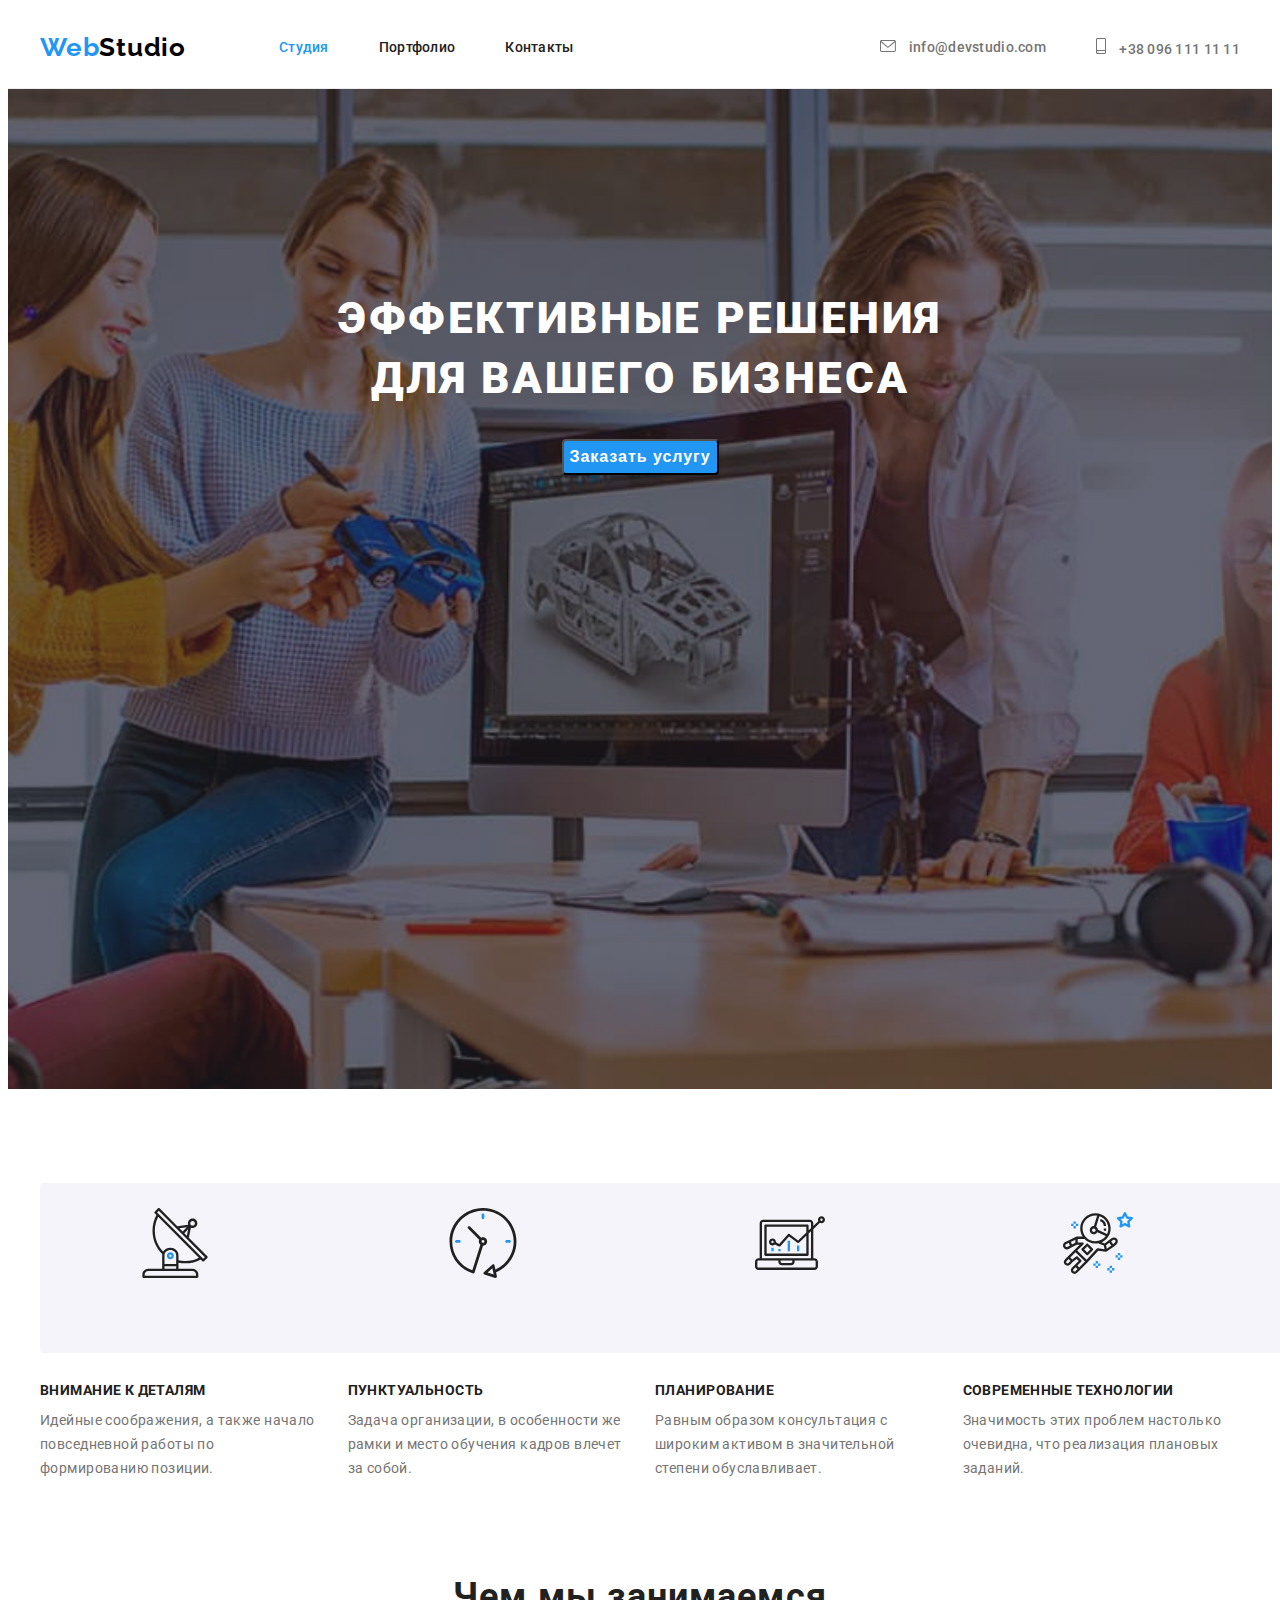
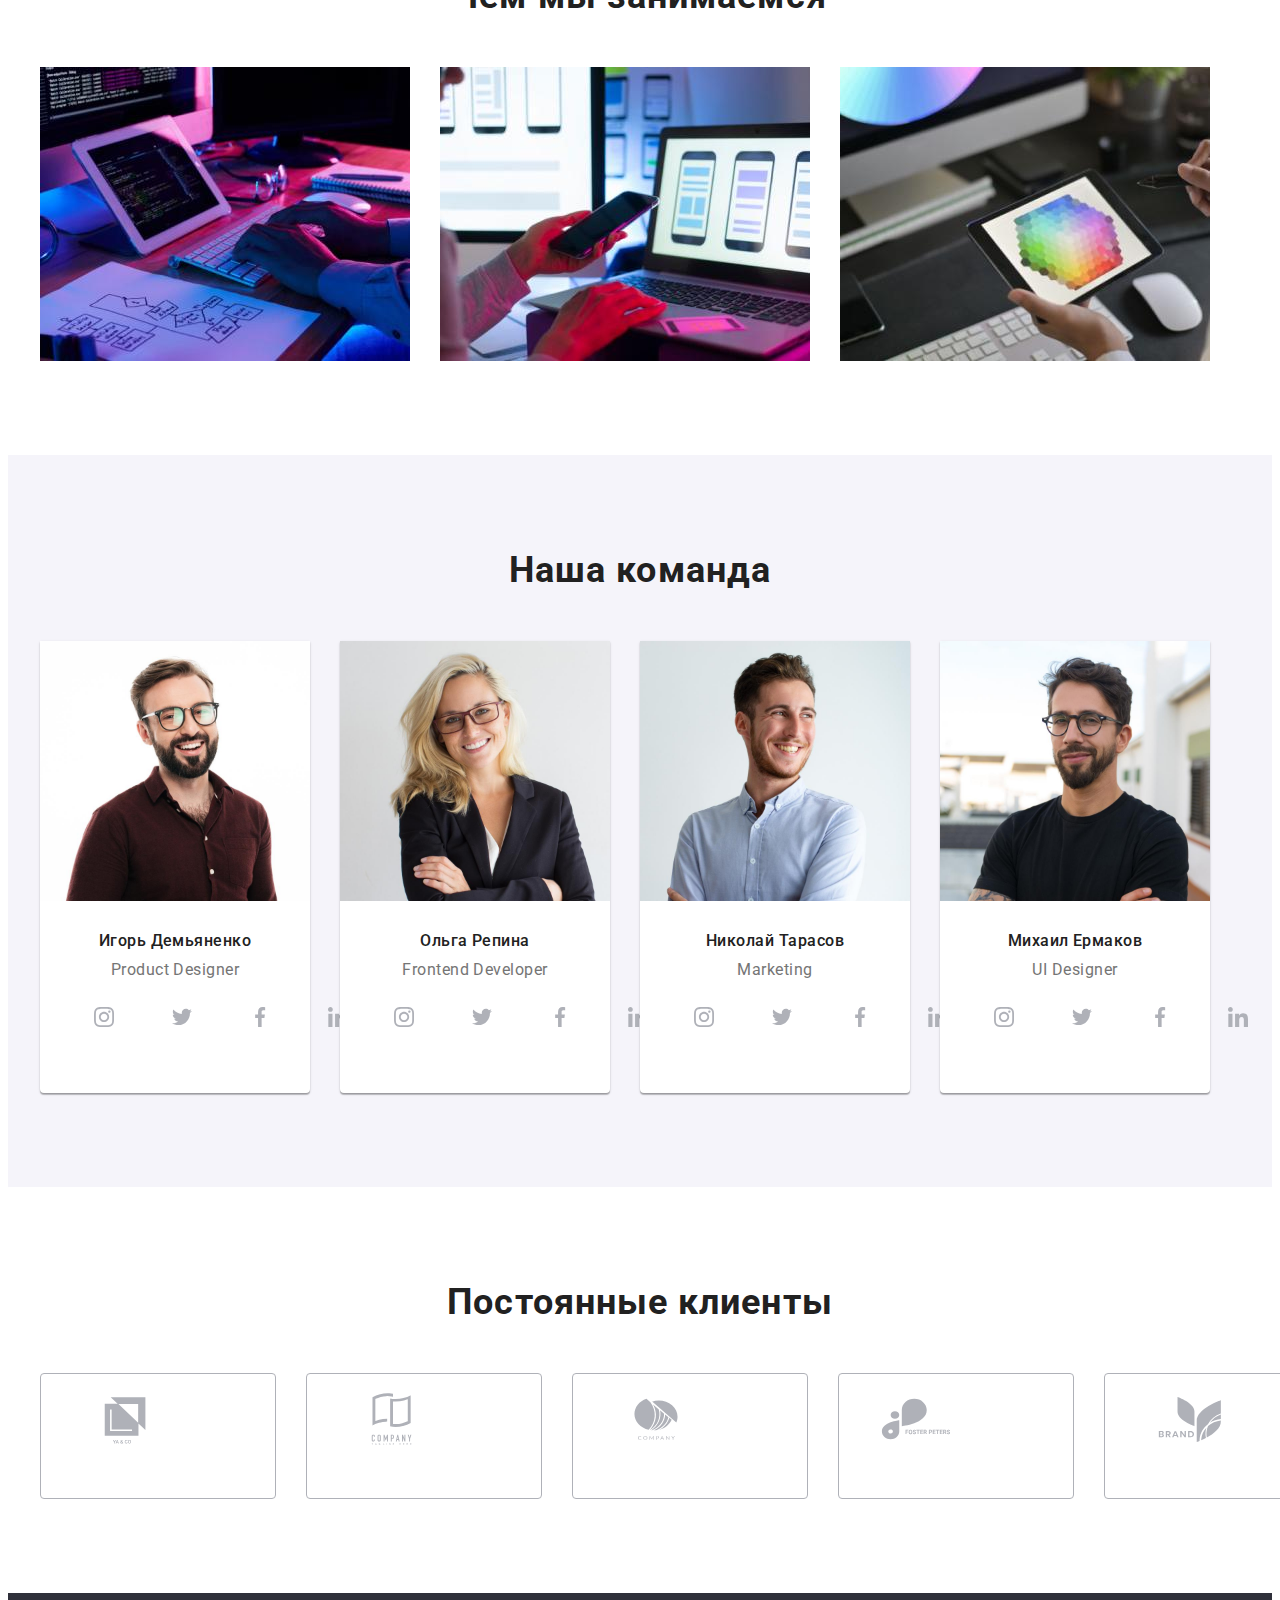
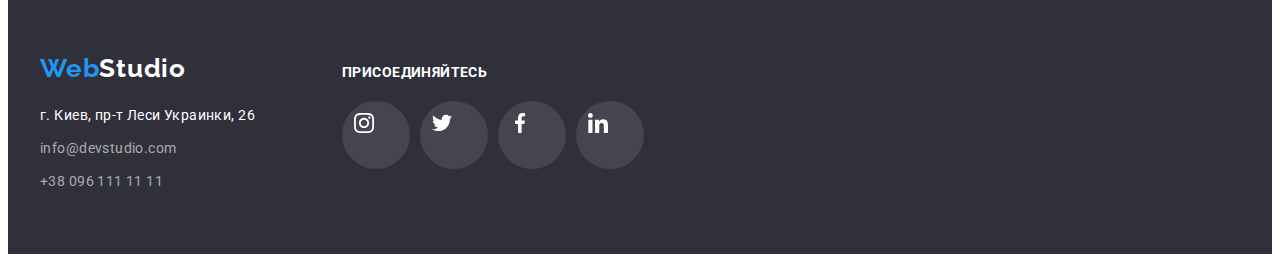
==== commit dda218cc: "footer > socials" ====
--- a/index.html
+++ b/index.html
@@ -381,12 +381,51 @@
     <!-- footer -->
     <footer class="footer">
       <div class="container">
-        <a class="logo" href="./index.html"><span class="logo-accent">Web</span>Studio</a>
-        <address class="address">
-          <p>г. Киев, пр-т Леси Украинки, 26</p>
-          <a class="link" href="mailto:info@devstudio.com">info@devstudio.com</a>
-          <a class="link" href="tel:+380961111111">+38 096 111 11 11</a>
-        </address>
+        <div class="our-location">
+          <a class="logo" href="./index.html"><span class="logo-accent">Web</span>Studio</a>
+          <address class="address">
+            <p>г. Киев, пр-т Леси Украинки, 26</p>
+            <a class="link" href="mailto:info@devstudio.com">info@devstudio.com</a>
+            <a class="link" href="tel:+380961111111">+38 096 111 11 11</a>
+          </address>
+        </div>
+
+        <div class="contact-us">
+          <h2>присоединяйтесь</h2>
+          <ul class="social-icons list">
+            <li>
+              <a href="" aria-label="instagram">
+                <svg class="icon" width="20" height="20">
+                  <use href="./images/sprite.svg#socials-instagram"></use>
+                </svg>
+              </a>
+            </li>
+
+            <li>
+              <a href="" aria-label="twitter">
+                <svg class="icon" width="20" height="20">
+                  <use href="./images/sprite.svg#socials-twitter"></use>
+                </svg>
+              </a>
+            </li>
+
+            <li>
+              <a href="" aria-label="facebook">
+                <svg class="icon" width="20" height="20">
+                  <use href="./images/sprite.svg#socials-facebook"></use>
+                </svg>
+              </a>
+            </li>
+
+            <li>
+              <a href="" aria-label="linkedin">
+                <svg class="icon" width="20" height="20">
+                  <use href="./images/sprite.svg#socials-linkedin"></use>
+                </svg>
+              </a>
+            </li>
+          </ul>
+        </div>
       </div>
     </footer>
   </body>
--- a/css/styles.css
+++ b/css/styles.css
@@ -296,6 +296,7 @@
 }
 
 .social-icons {
+  width: 206px;
   display: flex;
   justify-content: space-between;
 }
@@ -381,6 +382,40 @@
 
 .address p {
   color: var(--text-white);
+}
+
+.contact-us h2 {
+  margin-bottom: 20px;
+
+  font-size: 14px;
+  line-height: 1.14;
+  letter-spacing: 0.03em;
+  text-transform: uppercase;
+
+  color: #ffffff;
+}
+
+.footer > .container {
+  display: flex;
+}
+
+.our-location {
+  min-width: 232px;
+  margin-right: 70px;
+}
+
+.contact-us {
+  padding-top: 12px;
+}
+
+.contact-us a {
+  color: var(--text-white);
+  background: rgba(255, 255, 255, 0.1);
+}
+
+.contact-us a:hover,
+.contact-us a:focus {
+  background: var(--text-accent);
 }
 
 /*  portfolio*/
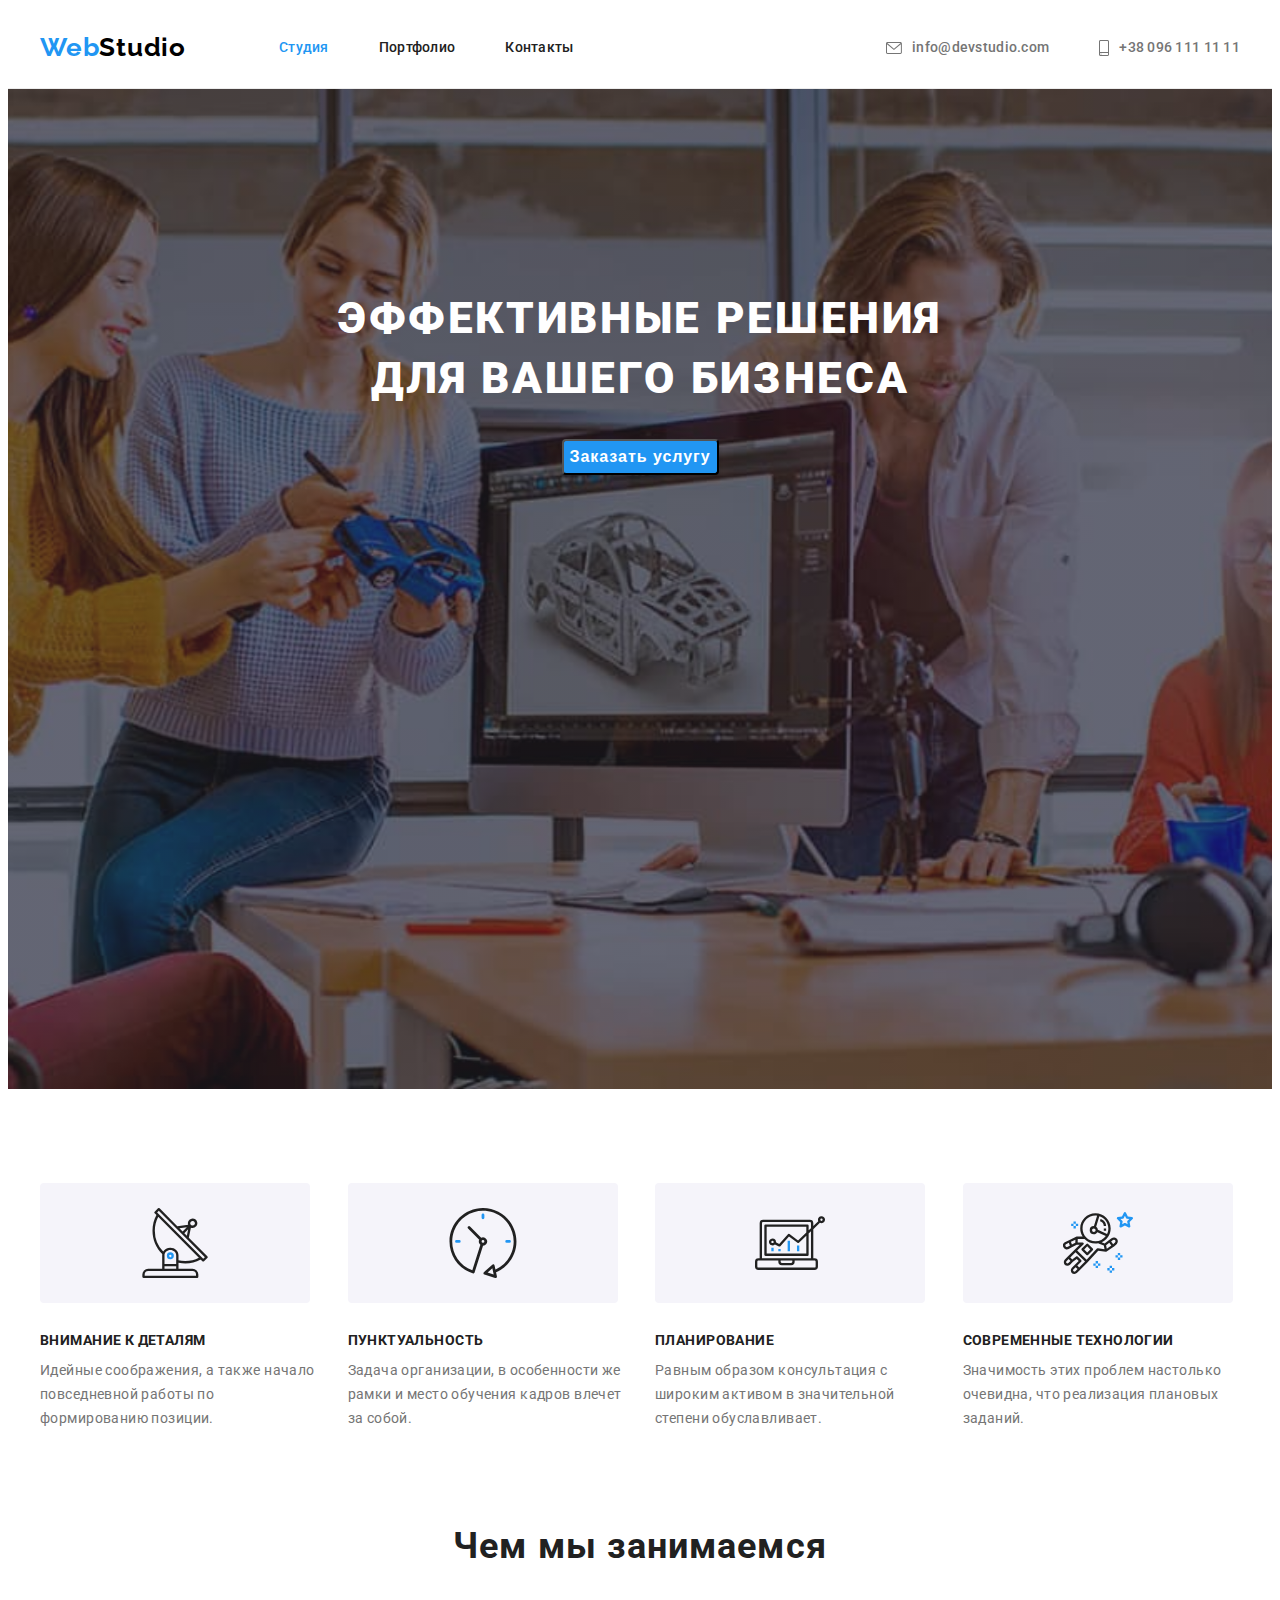
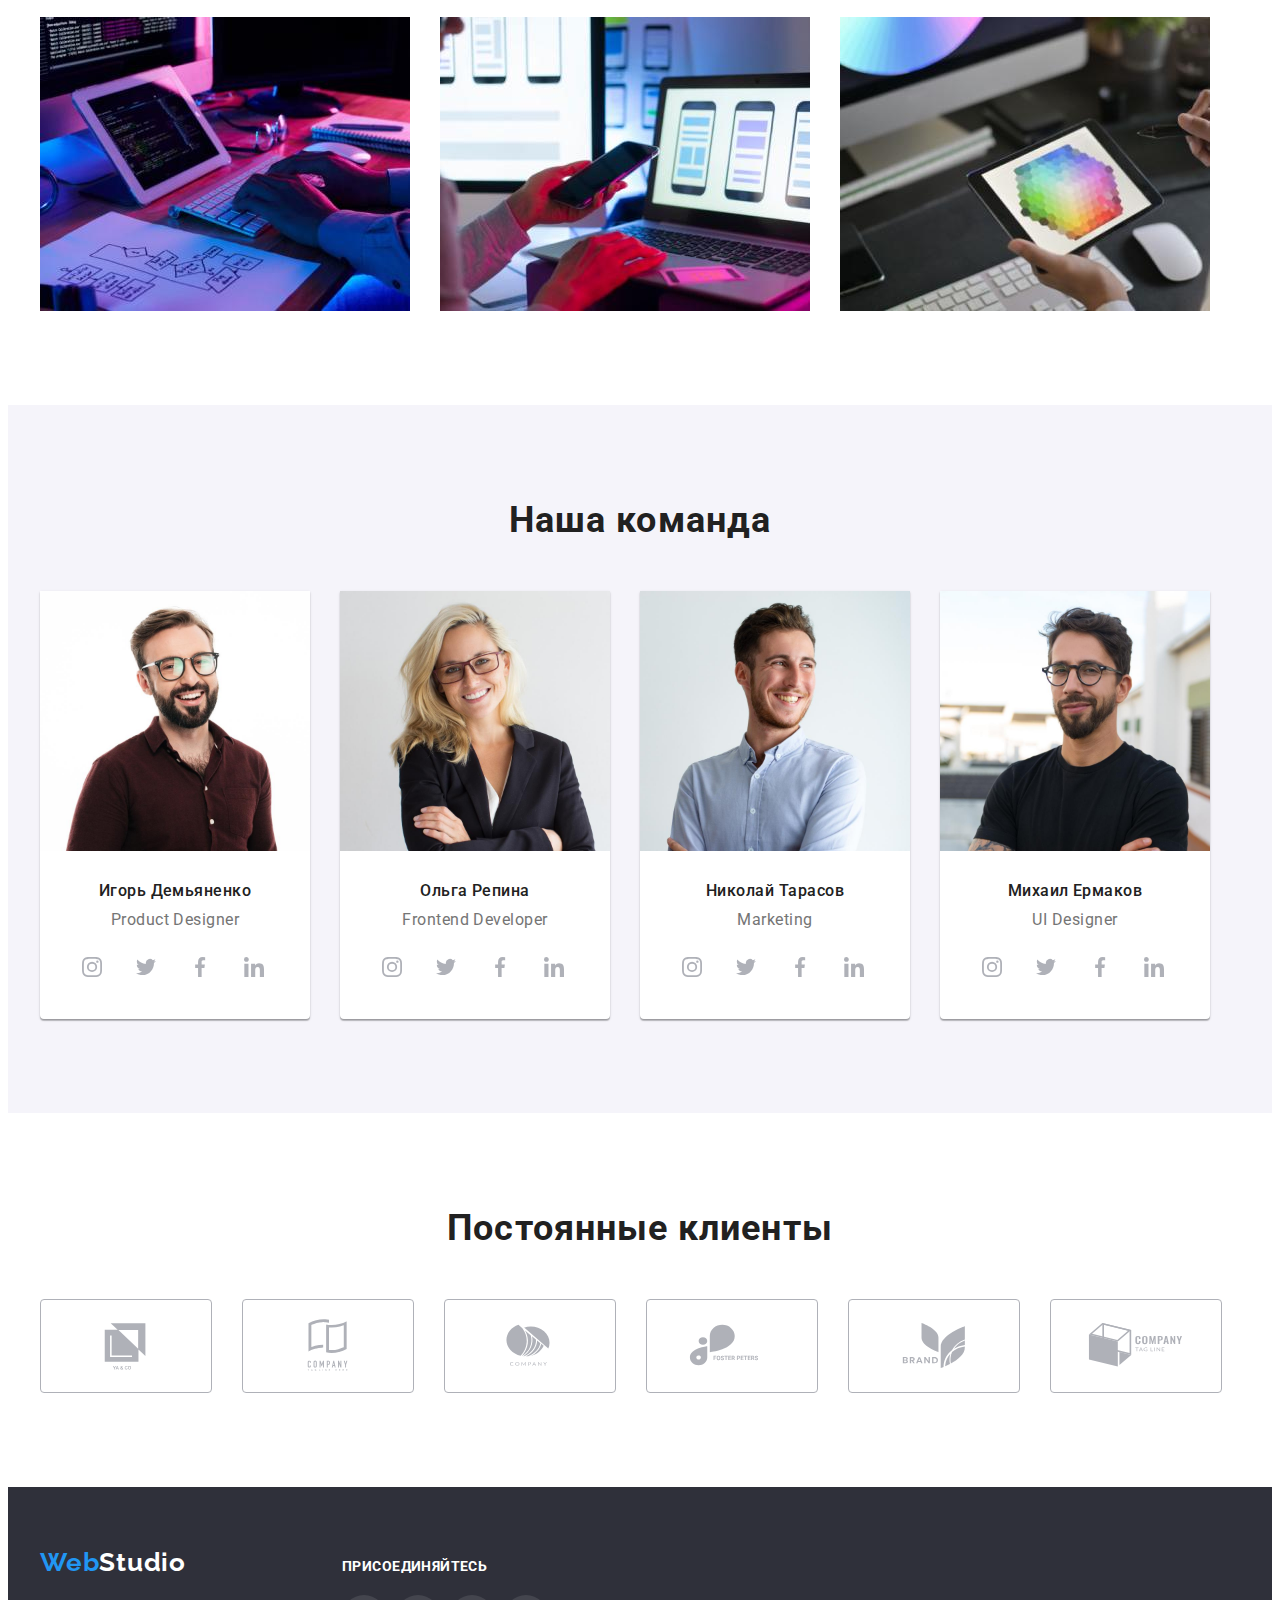
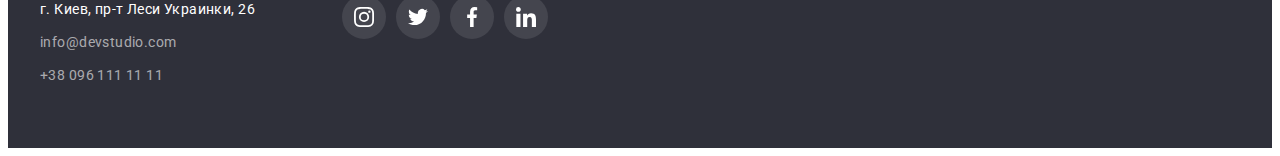
==== commit 6eb93921: "review changes" ====
--- a/index.html
+++ b/index.html
@@ -41,8 +41,8 @@
               <svg class="icon" width="16" height="12">
                 <use href="./images/sprite.svg#pics-envelope"></use>
               </svg>
-              info@devstudio.com</a
-            >
+              info@devstudio.com
+            </a>
           </li>
           <li>
             <a class="link" href="tel:+380961111111">
--- a/css/styles.css
+++ b/css/styles.css
@@ -111,6 +111,11 @@
 .contacts .icon {
   fill: currentColor;
   margin-right: 10px;
+}
+
+.contacts a {
+  display: flex;
+  align-items: center;
 }
 
 .site-nav {
@@ -189,39 +194,42 @@
   background: #188ce8;
 }
 
+/* benefits-section */
+.benefits-section.section {
+  padding-bottom: 0;
+}
+
+.benefits-section h3 {
+  font-weight: 700;
+  font-size: 14px;
+  line-height: 1.14;
+  letter-spacing: 0.03em;
+  text-transform: uppercase;
+  color: var(--text-heading);
+  margin-bottom: 10px;
+}
+
+.benefits-section p {
+  font-size: 14px;
+  line-height: 1.71;
+  letter-spacing: 0.03em;
+}
+
+.benefits-list {
+  display: flex;
+  justify-content: space-between;
+}
+
 .benefits-list .thumb {
+  margin-bottom: 30px;
+  display: flex;
+  justify-content: center;
+  align-items: center;
+
   background: var(--bg-accent);
   border-radius: 4px;
   width: 270px;
   height: 120px;
-  padding: 25px 100px;
-  margin-bottom: 30px;
-}
-
-/* benefits-section */
-.benefits-section.section {
-  padding-bottom: 0;
-}
-
-.benefits-section h3 {
-  font-weight: 700;
-  font-size: 14px;
-  line-height: 1.14;
-  letter-spacing: 0.03em;
-  text-transform: uppercase;
-  color: var(--text-heading);
-  margin-bottom: 10px;
-}
-
-.benefits-section p {
-  font-size: 14px;
-  line-height: 1.71;
-  letter-spacing: 0.03em;
-}
-
-.benefits-list {
-  display: flex;
-  justify-content: space-between;
 }
 
 .benefits-list > li {
@@ -306,12 +314,12 @@
 }
 
 .social-icons a {
-  display: block;
   width: 44px;
   height: 44px;
   border-radius: 50%;
-
-  padding: 12px;
+  display: flex;
+  justify-content: center;
+  align-items: center;
   color: #afb1b8;
 }
 
@@ -335,10 +343,12 @@
 }
 
 .clients-list a {
-  display: block;
+  display: flex;
+  justify-content: center;
+  align-items: center;
+
   width: 170px;
   height: 92px;
-  padding: 16px 32px;
 
   color: #afb1b8;
   border: 1px solid currentColor;
@@ -397,15 +407,12 @@
 
 .footer > .container {
   display: flex;
+  align-items: baseline;
 }
 
 .our-location {
   min-width: 232px;
   margin-right: 70px;
-}
-
-.contact-us {
-  padding-top: 12px;
 }
 
 .contact-us a {
@@ -469,6 +476,12 @@
   flex-basis: calc((100%- 2 * var(--card-set-gap)) / 3);
   margin-left: var(--card-set-gap);
   margin-top: var(--card-set-gap);
+}
+
+.portfolio-projects a:hover {
+  display: block;
+  box-shadow: 0px 1px 1px rgba(0, 0, 0, 0.12), 0px 4px 4px rgba(0, 0, 0, 0.06),
+    1px 4px 6px rgba(0, 0, 0, 0.16);
 }
 
 .portfolio-projects .card-description {
